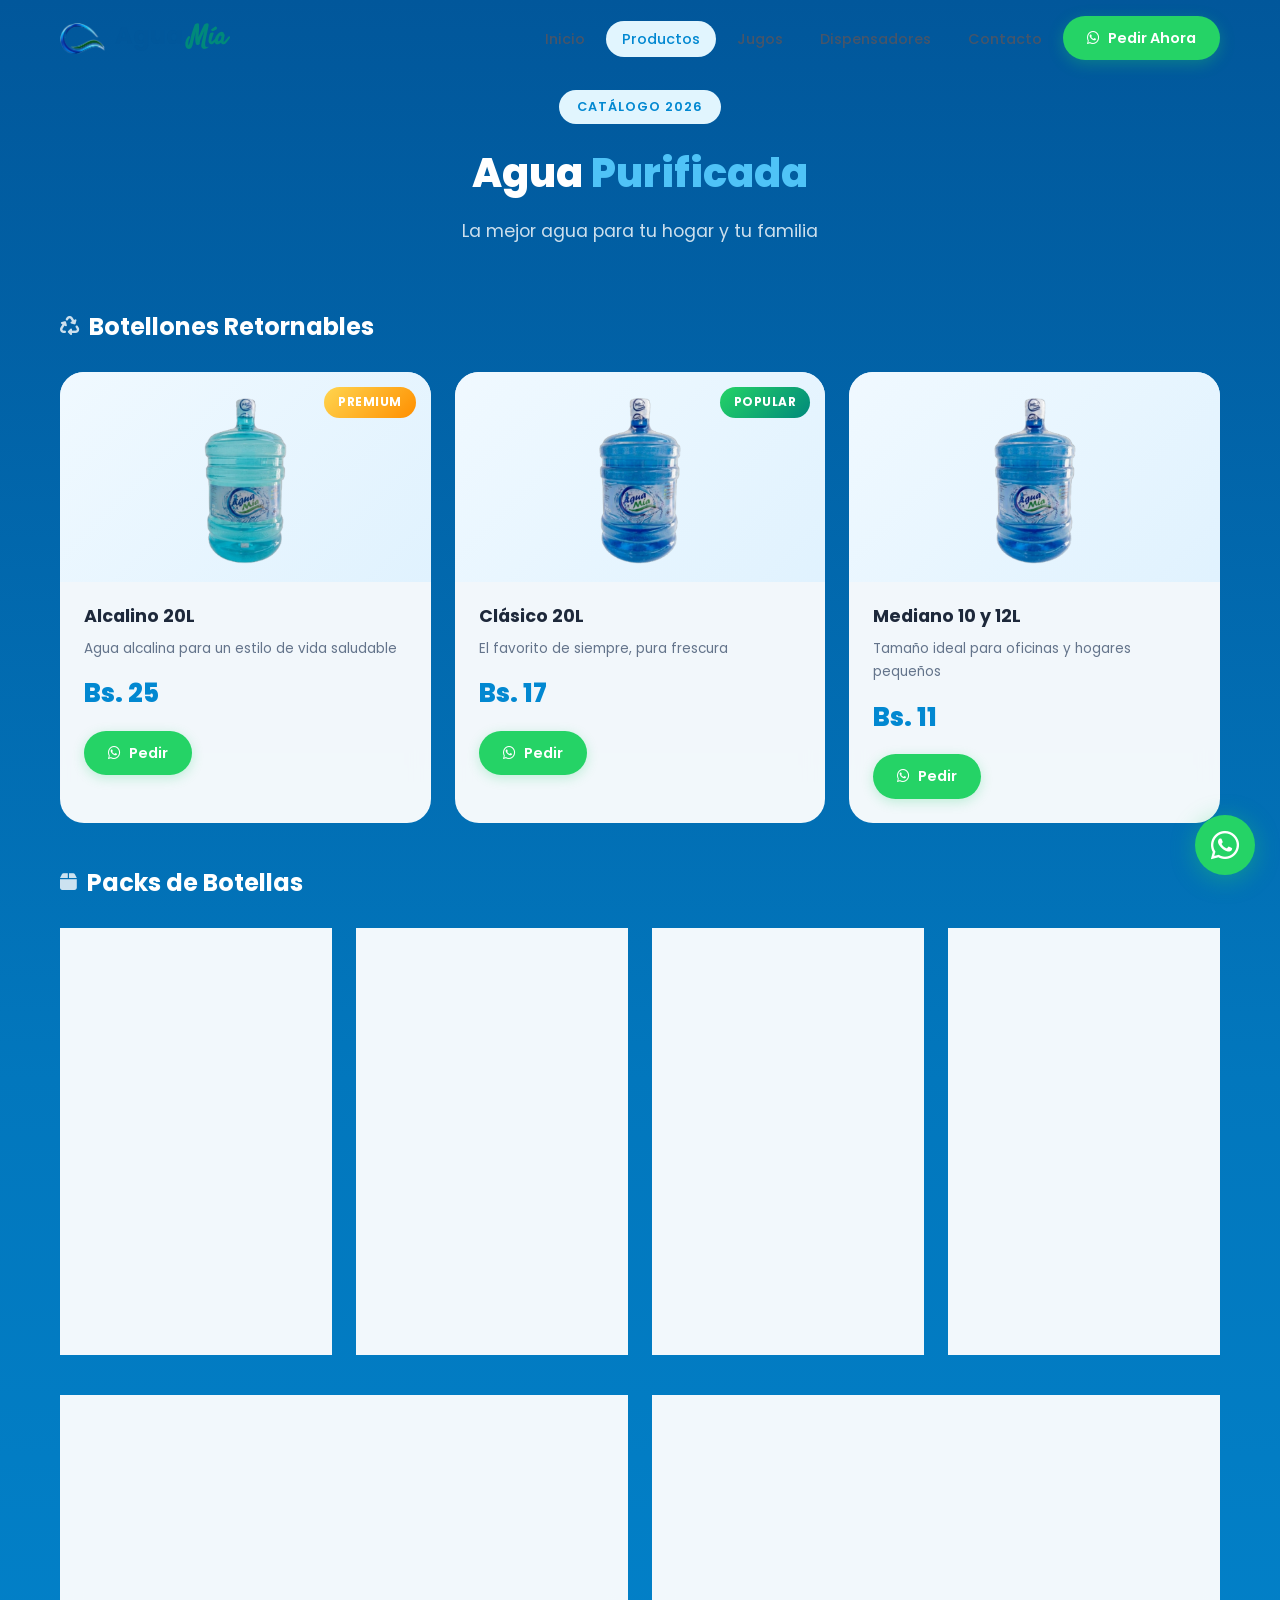
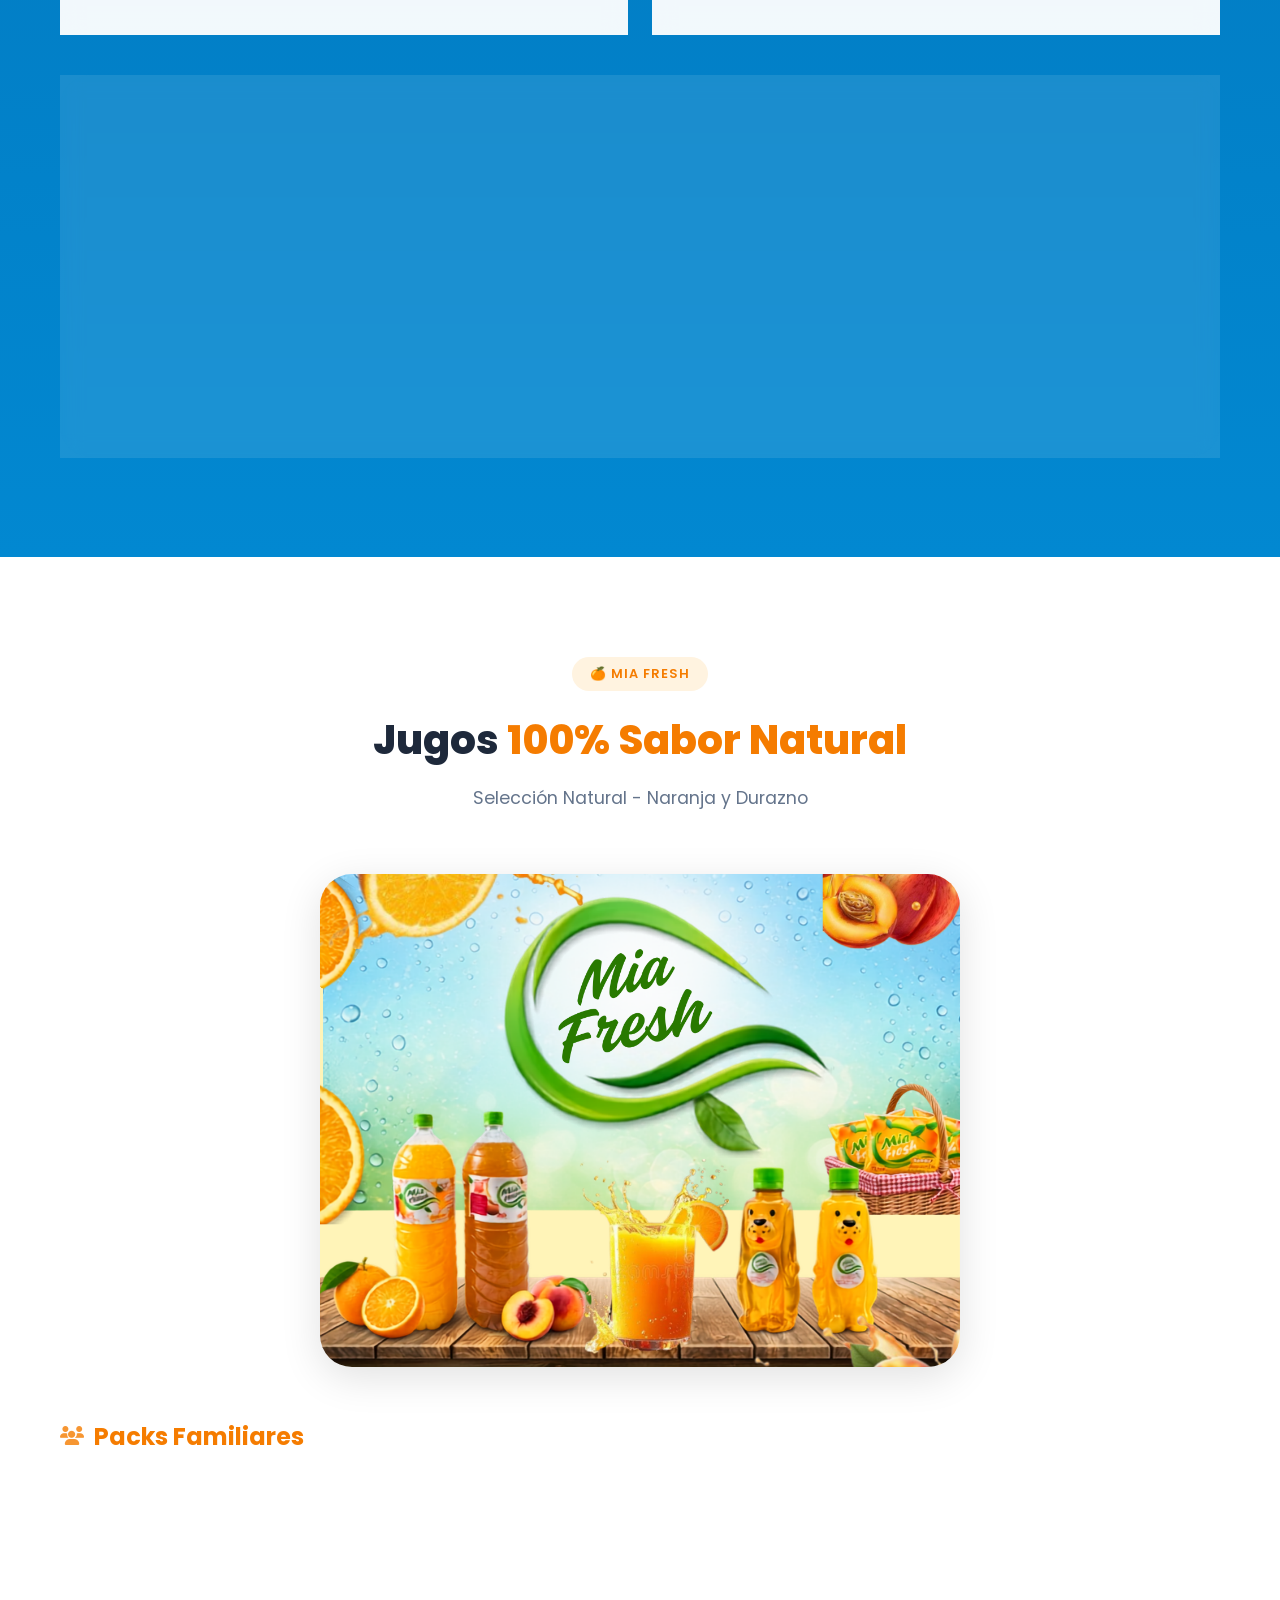
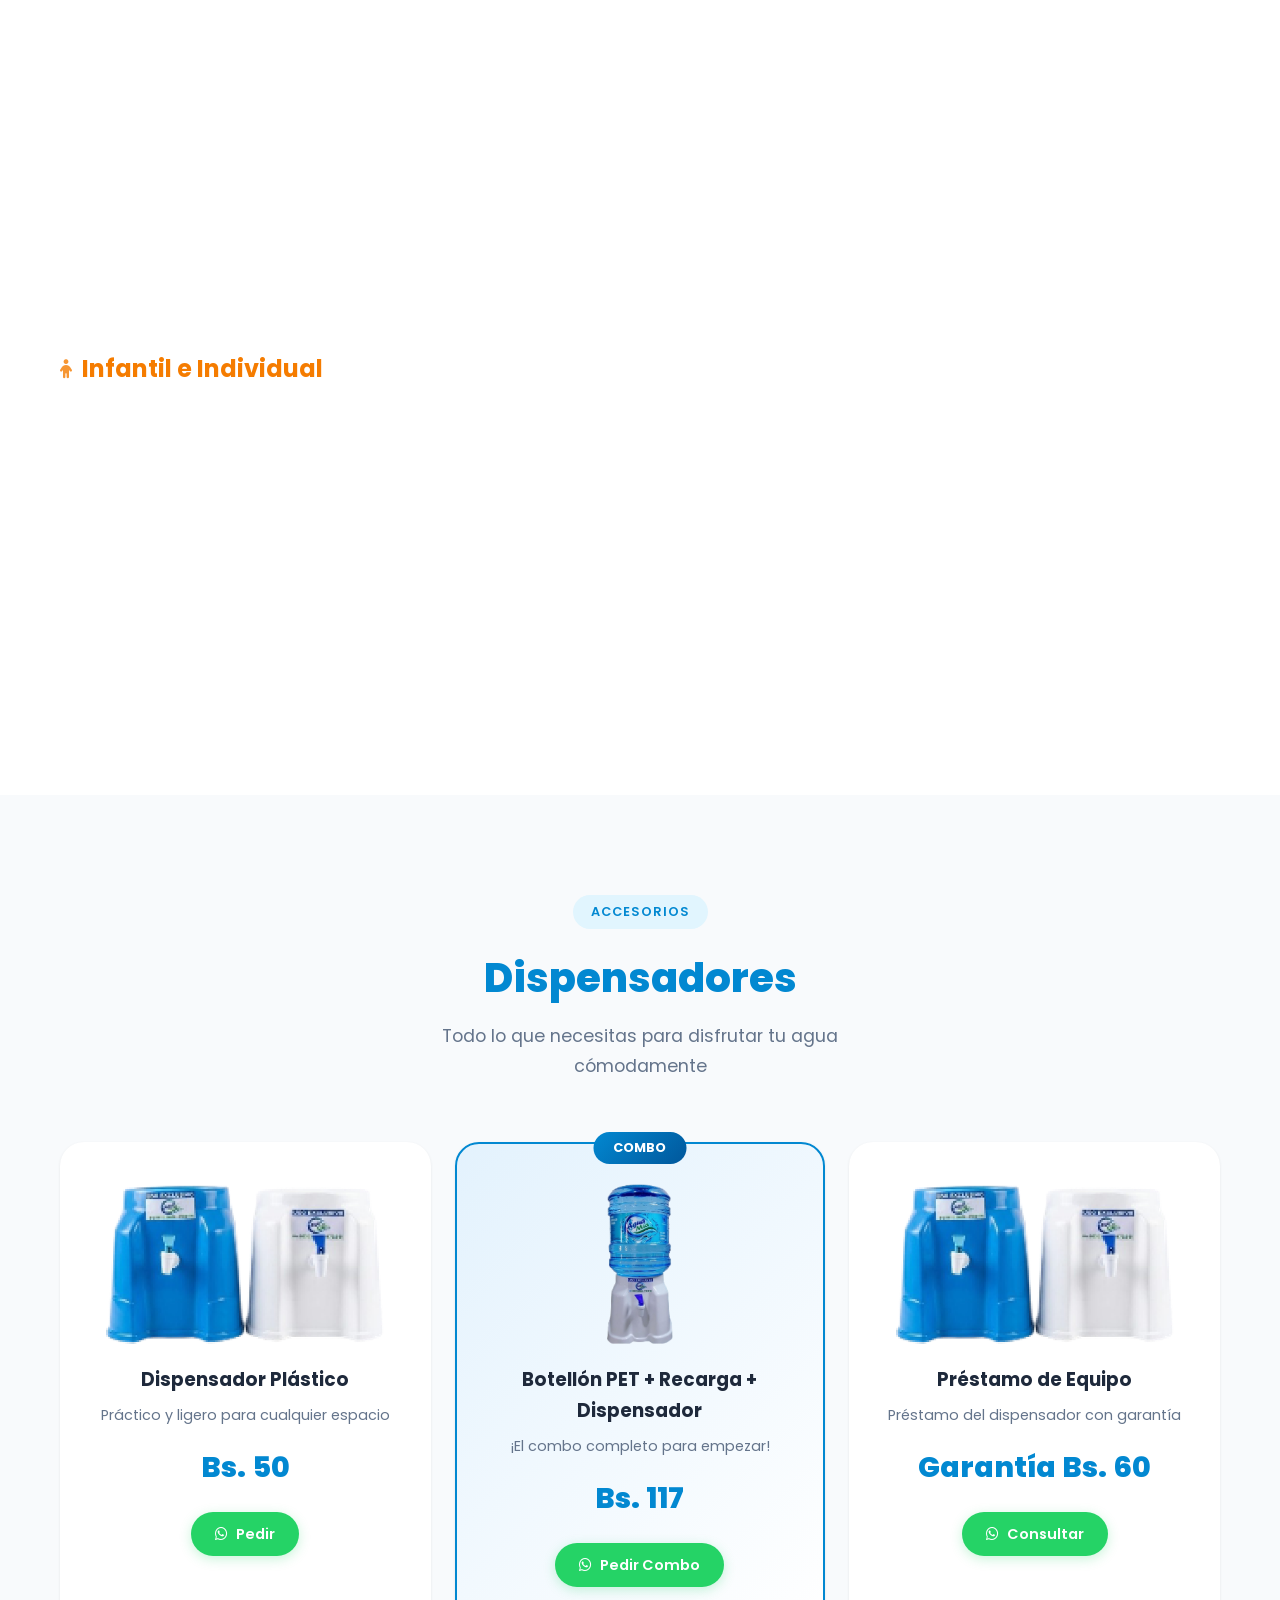
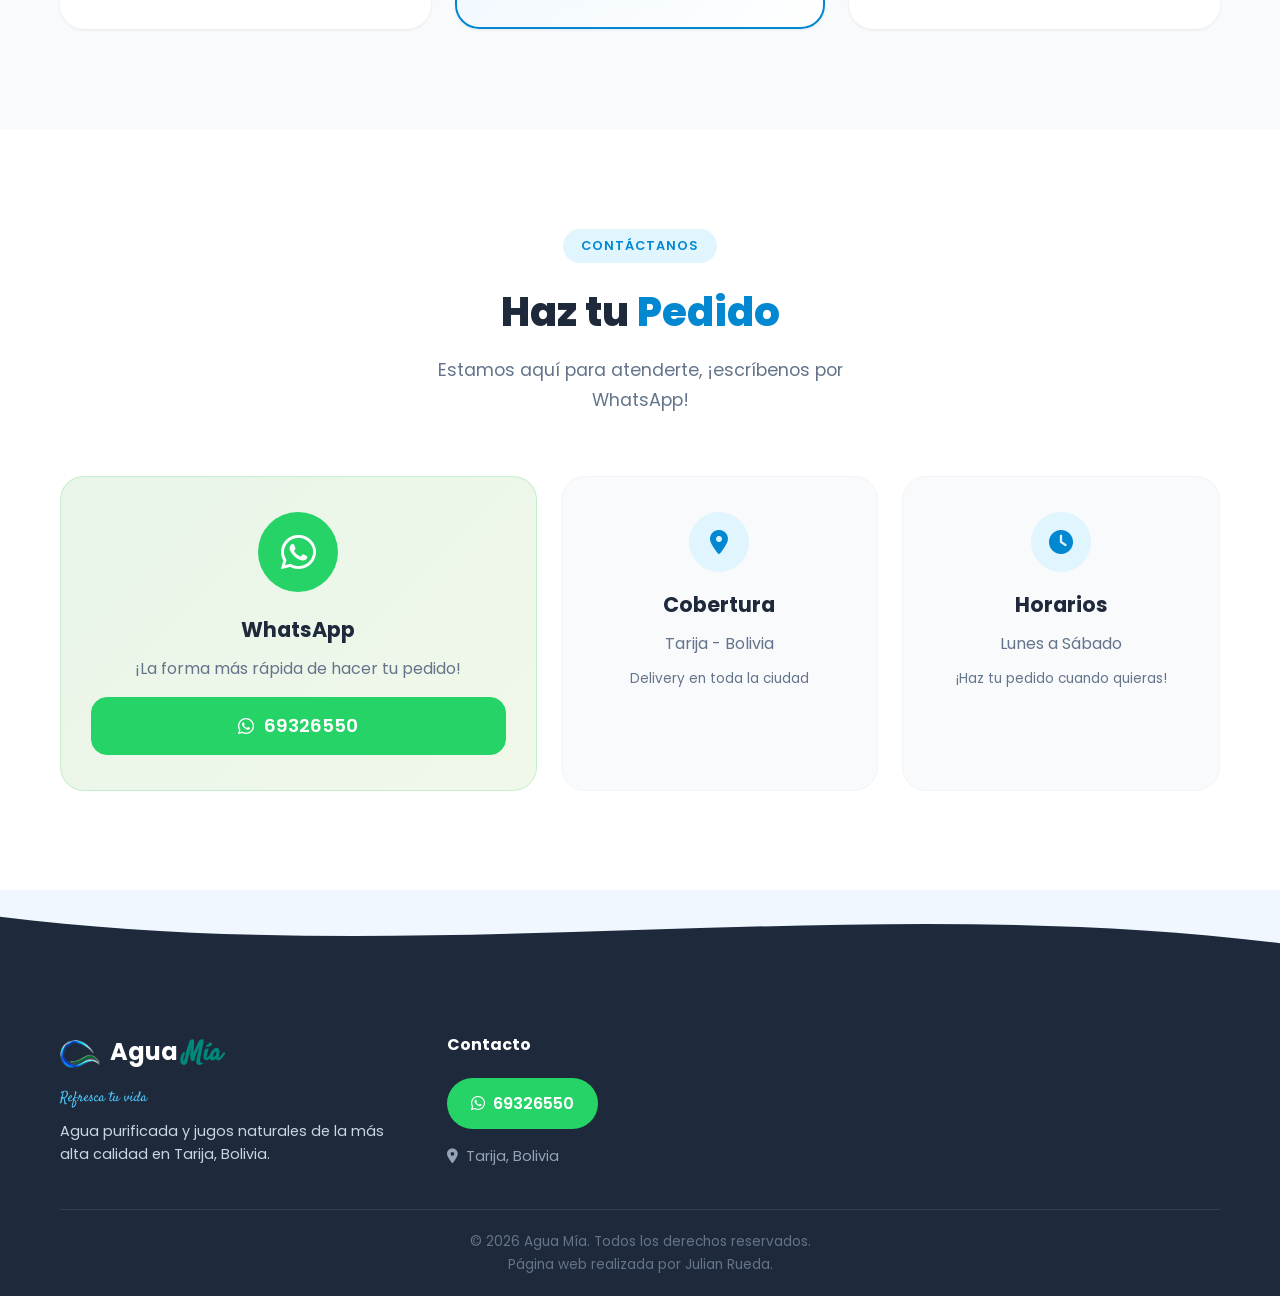
==== catalogo.html @ 7222f34e "Agregar pagina catalogo.html directa a productos" ====
<!DOCTYPE html>
<html lang="es">
<head>
    <meta charset="UTF-8">
    <meta name="viewport" content="width=device-width, initial-scale=1.0">
    <title>Catálogo - Agua Mía | Tarija, Bolivia</title>
    <meta name="description" content="Catálogo de productos Agua Mía - Agua purificada, jugos naturales y dispensadores en Tarija, Bolivia. Pedidos por WhatsApp.">
    <link rel="icon" type="image/png" href="assets/img/logo.png">
    <link rel="preconnect" href="https://fonts.googleapis.com">
    <link rel="preconnect" href="https://fonts.gstatic.com" crossorigin>
    <link href="https://fonts.googleapis.com/css2?family=Poppins:wght@300;400;500;600;700;800;900&family=Satisfy&display=swap" rel="stylesheet">
    <link rel="stylesheet" href="https://cdnjs.cloudflare.com/ajax/libs/font-awesome/6.5.1/css/all.min.css">
    <link rel="stylesheet" href="assets/css/styles.css">
    <style>
        /* Forzar que la sección de productos empiece desde arriba */
        .products-start { padding-top: 90px; }
        .products-start .products-bg .wave-top { display: none; }
    </style>
</head>
<body>

    <!-- Navbar -->
    <nav class="navbar scrolled" id="navbar">
        <div class="container nav-container">
            <a href="index.html" class="nav-logo">
                <img src="assets/img/logo.png" alt="Agua Mía Logo">
                <span class="logo-text">Agua <em>Mía</em></span>
            </a>
            <button class="nav-toggle" id="navToggle" aria-label="Menú">
                <span></span><span></span><span></span>
            </button>
            <ul class="nav-menu" id="navMenu">
                <li><a href="index.html" class="nav-link">Inicio</a></li>
                <li><a href="#productos" class="nav-link active">Productos</a></li>
                <li><a href="#jugos" class="nav-link">Jugos</a></li>
                <li><a href="#dispensadores" class="nav-link">Dispensadores</a></li>
                <li><a href="#contacto" class="nav-link">Contacto</a></li>
                <li>
                    <a href="https://wa.me/59169326550?text=Hola%20Agua%20M%C3%ADa%2C%20quiero%20hacer%20un%20pedido" 
                       class="nav-btn" target="_blank" rel="noopener">
                        <i class="fab fa-whatsapp"></i> Pedir Ahora
                    </a>
                </li>
            </ul>
        </div>
    </nav>

    <!-- Products Section - Agua Purificada -->
    <section class="section products products-start" id="productos">
        <div class="products-bg">
            <div class="wave-top">
                <svg viewBox="0 0 1440 120" preserveAspectRatio="none">
                    <path d="M0,60 C360,0 720,120 1080,60 C1260,30 1380,40 1440,60 L1440,0 L0,0 Z" fill="#ffffff"/>
                </svg>
            </div>
        </div>
        <div class="container">
            <div class="section-header light">
                <span class="section-tag">Catálogo 2026</span>
                <h2>Agua <span class="highlight-light">Purificada</span></h2>
                <p class="section-desc light">La mejor agua para tu hogar y tu familia</p>
            </div>

            <!-- Botellones Retornables -->
            <h3 class="category-title"><i class="fas fa-recycle"></i> Botellones Retornables</h3>
            <div class="products-grid">
                <div class="product-card">
                    <div class="product-badge premium">Premium</div>
                    <div class="product-img">
                        <img src="assets/img/botellon-alcalino.png" alt="Botellón Alcalino 20L">
                    </div>
                    <div class="product-info">
                        <h4>Alcalino 20L</h4>
                        <p class="product-desc">Agua alcalina para un estilo de vida saludable</p>
                        <div class="product-price">Bs. 25</div>
                        <a data-pedido href="https://wa.me/59169326550?text=Hola%2C%20quiero%20pedir%20un%20Botell%C3%B3n%20Alcalino%2020L%20(Bs.%2025)" 
                           class="btn btn-whatsapp" target="_blank" rel="noopener">
                            <i class="fab fa-whatsapp"></i> Pedir
                        </a>
                    </div>
                </div>
                <div class="product-card">
                    <div class="product-badge popular">Popular</div>
                    <div class="product-img">
                        <img src="assets/img/botellon-clasico.png" alt="Botellón Clásico 20L">
                    </div>
                    <div class="product-info">
                        <h4>Clásico 20L</h4>
                        <p class="product-desc">El favorito de siempre, pura frescura</p>
                        <div class="product-price">Bs. 17</div>
                        <a data-pedido href="https://wa.me/59169326550?text=Hola%2C%20quiero%20pedir%20un%20Botell%C3%B3n%20Cl%C3%A1sico%2020L%20(Bs.%2017)" 
                           class="btn btn-whatsapp" target="_blank" rel="noopener">
                            <i class="fab fa-whatsapp"></i> Pedir
                        </a>
                    </div>
                </div>
                <div class="product-card">
                    <div class="product-img">
                        <img src="assets/img/botellon-mediano.png" alt="Botellón Mediano 10-12L">
                    </div>
                    <div class="product-info">
                        <h4>Mediano 10 y 12L</h4>
                        <p class="product-desc">Tamaño ideal para oficinas y hogares pequeños</p>
                        <div class="product-price">Bs. 11</div>
                        <a data-pedido href="https://wa.me/59169326550?text=Hola%2C%20quiero%20pedir%20un%20Botell%C3%B3n%20Mediano%2010-12L%20(Bs.%2011)" 
                           class="btn btn-whatsapp" target="_blank" rel="noopener">
                            <i class="fab fa-whatsapp"></i> Pedir
                        </a>
                    </div>
                </div>
            </div>

            <!-- Packs de Botellas -->
            <h3 class="category-title"><i class="fas fa-box"></i> Packs de Botellas</h3>
            <div class="products-grid four-cols">
                <div class="product-card">
                    <div class="product-img">
                        <img src="assets/img/pack-5litros.png" alt="Pack 5 Litros">
                    </div>
                    <div class="product-info">
                        <h4>Pack 5 Litros</h4>
                        <p class="product-desc">2 unidades</p>
                        <div class="product-price">Bs. 22</div>
                        <a data-pedido href="https://wa.me/59169326550?text=Hola%2C%20quiero%20pedir%20Pack%205%20Litros%20(Bs.%2022)" 
                           class="btn btn-whatsapp" target="_blank" rel="noopener">
                            <i class="fab fa-whatsapp"></i> Pedir
                        </a>
                    </div>
                </div>
                <div class="product-card">
                    <div class="product-img">
                        <img src="assets/img/pack-3litros.png" alt="Pack 3 Litros">
                    </div>
                    <div class="product-info">
                        <h4>Pack 3 Litros</h4>
                        <p class="product-desc">6 unidades</p>
                        <div class="product-price">Bs. 40</div>
                        <a data-pedido href="https://wa.me/59169326550?text=Hola%2C%20quiero%20pedir%20Pack%203%20Litros%20(Bs.%2040)" 
                           class="btn btn-whatsapp" target="_blank" rel="noopener">
                            <i class="fab fa-whatsapp"></i> Pedir
                        </a>
                    </div>
                </div>
                <div class="product-card">
                    <div class="product-badge popular">Popular</div>
                    <div class="product-img">
                        <img src="assets/img/pack-2litros.png" alt="Pack 2 Litros">
                    </div>
                    <div class="product-info">
                        <h4>Pack 2 Litros</h4>
                        <p class="product-desc">6 unidades</p>
                        <div class="product-price">Bs. 35</div>
                        <a data-pedido href="https://wa.me/59169326550?text=Hola%2C%20quiero%20pedir%20Pack%202%20Litros%20(Bs.%2035)" 
                           class="btn btn-whatsapp" target="_blank" rel="noopener">
                            <i class="fab fa-whatsapp"></i> Pedir
                        </a>
                    </div>
                </div>
                <div class="product-card">
                    <div class="product-img">
                        <img src="assets/img/pack-1litro.png" alt="Pack 1 Litro">
                    </div>
                    <div class="product-info">
                        <h4>Pack 1 Litro</h4>
                        <p class="product-desc">6 unidades</p>
                        <div class="product-price">Bs. 20</div>
                        <a data-pedido href="https://wa.me/59169326550?text=Hola%2C%20quiero%20pedir%20Pack%201%20Litro%20(Bs.%2020)" 
                           class="btn btn-whatsapp" target="_blank" rel="noopener">
                            <i class="fab fa-whatsapp"></i> Pedir
                        </a>
                    </div>
                </div>
            </div>

            <!-- Pack Personal y Sachets -->
            <div class="products-grid two-cols">
                <div class="product-card horizontal">
                    <div class="product-img">
                        <img src="assets/img/pack-personal.png" alt="Pack Personal 600ml">
                    </div>
                    <div class="product-info">
                        <h4>Pack Personal</h4>
                        <p class="product-desc">600 ml - 12 unidades. Perfecto para llevar contigo.</p>
                        <div class="product-price">Bs. 35</div>
                        <a data-pedido href="https://wa.me/59169326550?text=Hola%2C%20quiero%20pedir%20Pack%20Personal%20600ml%20(Bs.%2035)" 
                           class="btn btn-whatsapp" target="_blank" rel="noopener">
                            <i class="fab fa-whatsapp"></i> Pedir
                        </a>
                    </div>
                </div>
                <div class="product-card horizontal">
                    <div class="product-img">
                        <img src="assets/img/sachets-agua.png" alt="Sachets de Agua">
                    </div>
                    <div class="product-info">
                        <h4>Sachets de Agua</h4>
                        <p class="product-desc">26 unidades. Ideal para eventos y reuniones.</p>
                        <div class="product-price">Bs. 13</div>
                        <a data-pedido href="https://wa.me/59169326550?text=Hola%2C%20quiero%20pedir%20Sachets%20de%20Agua%20(Bs.%2013)" 
                           class="btn btn-whatsapp" target="_blank" rel="noopener">
                            <i class="fab fa-whatsapp"></i> Pedir
                        </a>
                    </div>
                </div>
            </div>

            <!-- Colores -->
            <div class="colors-banner">
                <div class="colors-text">
                    <h3>¡Elige el color que quieras!</h3>
                    <p>Nuestros botellones vienen en diferentes colores para que combines con tu estilo</p>
                    <div class="color-options">
                        <span class="color-dot" style="background: #2196F3;" title="Azul"></span>
                        <span class="color-dot" style="background: #4CAF50;" title="Verde"></span>
                        <span class="color-dot" style="background: #E91E63;" title="Rosado"></span>
                        <span class="color-dot" style="background: #9C27B0;" title="Morado"></span>
                    </div>
                </div>
                <div class="colors-img">
                    <img src="assets/img/botellones-colores.png" alt="Botellones de colores">
                </div>
            </div>
        </div>
    </section>

    <!-- Jugos Section -->
    <section class="section jugos" id="jugos">
        <div class="container">
            <div class="section-header">
                <span class="section-tag orange">🍊 Mia Fresh</span>
                <h2>Jugos <span class="highlight-orange">100% Sabor Natural</span></h2>
                <p class="section-desc">Selección Natural - Naranja y Durazno</p>
            </div>

            <div class="jugos-showcase">
                <div class="jugos-hero-img">
                    <img src="assets/img/mia-fresh-banner.png" alt="Mia Fresh Jugos Naturales">
                </div>
            </div>

            <h3 class="category-title orange"><i class="fas fa-users"></i> Packs Familiares</h3>
            <div class="products-grid three-cols">
                <div class="product-card jugo-card">
                    <div class="product-img">
                        <img src="assets/img/jugo-botellas.png" alt="Pack 3 Litros Jugo">
                    </div>
                    <div class="product-info">
                        <h4>Pack 3 Litros</h4>
                        <p class="product-desc">Naranja / Durazno - 6 Unidades</p>
                        <div class="product-price orange">Bs. 62</div>
                        <a data-pedido href="https://wa.me/59169326550?text=Hola%2C%20quiero%20pedir%20Pack%20Jugo%203%20Litros%20(Bs.%2062)" 
                           class="btn btn-whatsapp-orange" target="_blank" rel="noopener">
                            <i class="fab fa-whatsapp"></i> Pedir
                        </a>
                    </div>
                </div>
                <div class="product-card jugo-card">
                    <div class="product-img">
                        <img src="assets/img/jugo-botellas2.png" alt="Pack 2 Litros Jugo">
                    </div>
                    <div class="product-info">
                        <h4>Pack 2 Litros</h4>
                        <p class="product-desc">Naranja / Durazno - 6 Unidades</p>
                        <div class="product-price orange">Bs. 52</div>
                        <a data-pedido href="https://wa.me/59169326550?text=Hola%2C%20quiero%20pedir%20Pack%20Jugo%202%20Litros%20(Bs.%2052)" 
                           class="btn btn-whatsapp-orange" target="_blank" rel="noopener">
                            <i class="fab fa-whatsapp"></i> Pedir
                        </a>
                    </div>
                </div>
                <div class="product-card jugo-card">
                    <div class="product-img">
                        <img src="assets/img/jugo-1litro.png" alt="Botellas de jugo Mía Fresh de 1 litro">
                    </div>
                    <div class="product-info">
                        <h4>Pack 1 Litro</h4>
                        <p class="product-desc">Naranja / Durazno - 6 Unidades</p>
                        <div class="product-price orange">Bs. 33</div>
                        <a data-pedido href="https://wa.me/59169326550?text=Hola%2C%20quiero%20pedir%20Pack%20Jugo%201%20Litro%20(Bs.%2033)" 
                           class="btn btn-whatsapp-orange" target="_blank" rel="noopener">
                            <i class="fab fa-whatsapp"></i> Pedir
                        </a>
                    </div>
                </div>
            </div>

            <h3 class="category-title orange"><i class="fas fa-child"></i> Infantil e Individual</h3>
            <div class="products-grid two-cols">
                <div class="product-card jugo-card horizontal">
                    <div class="product-img">
                        <img src="assets/img/jugo-osito.png" alt="Pack Ositos">
                    </div>
                    <div class="product-info">
                        <h4>Pack Ositos - KIDS 2026</h4>
                        <p class="product-desc">290 ml - 6 Unidades. Naranja / Durazno. ¡Los favoritos de los niños!</p>
                        <div class="product-price orange">Bs. 16</div>
                        <a data-pedido href="https://wa.me/59169326550?text=Hola%2C%20quiero%20pedir%20Pack%20Ositos%20Kids%20(Bs.%2016)" 
                           class="btn btn-whatsapp-orange" target="_blank" rel="noopener">
                            <i class="fab fa-whatsapp"></i> Pedir
                        </a>
                    </div>
                </div>
                <div class="product-card jugo-card horizontal">
                    <div class="product-img">
                        <img src="assets/img/sachets-jugo.png" alt="Sachets de jugo Mía Fresh">
                    </div>
                    <div class="product-info">
                        <h4>Sachets de Jugo</h4>
                        <p class="product-desc">Pack 12 Unidades. Naranja / Durazno. Práctico y económico.</p>
                        <div class="product-price orange">Bs. 10</div>
                        <a data-pedido href="https://wa.me/59169326550?text=Hola%2C%20quiero%20pedir%20Sachets%20de%20Jugo%20(Bs.%2010)" 
                           class="btn btn-whatsapp-orange" target="_blank" rel="noopener">
                            <i class="fab fa-whatsapp"></i> Pedir
                        </a>
                    </div>
                </div>
            </div>
        </div>
    </section>

    <!-- Dispensadores Section -->
    <section class="section dispensadores" id="dispensadores">
        <div class="container">
            <div class="section-header">
                <span class="section-tag">Accesorios</span>
                <h2><span class="highlight">Dispensadores</span></h2>
                <p class="section-desc">Todo lo que necesitas para disfrutar tu agua cómodamente</p>
            </div>
            <div class="dispensadores-grid">
                <div class="dispensador-card">
                    <img class="dispensador-foto" src="assets/img/dispensador-plastico.png" alt="Dispensadores plásticos azul y blanco">
                    <h4>Dispensador Plástico</h4>
                    <p>Práctico y ligero para cualquier espacio</p>
                    <div class="dispensador-price">Bs. 50</div>
                    <a data-pedido href="https://wa.me/59169326550?text=Hola%2C%20quiero%20pedir%20un%20Dispensador%20Pl%C3%A1stico%20(Bs.%2050)" 
                       class="btn btn-whatsapp" target="_blank" rel="noopener">
                        <i class="fab fa-whatsapp"></i> Pedir
                    </a>
                </div>
                <div class="dispensador-card featured">
                    <div class="dispensador-badge">Combo</div>
                    <img class="dispensador-foto" src="assets/img/dispensador-combo.png" alt="Botellón PET montado sobre el dispensador blanco">
                    <h4>Botellón PET + Recarga + Dispensador</h4>
                    <p>¡El combo completo para empezar!</p>
                    <div class="dispensador-price">Bs. 117</div>
                    <a data-pedido href="https://wa.me/59169326550?text=Hola%2C%20quiero%20el%20combo%20Botell%C3%B3n%20%2B%20Recarga%20%2B%20Dispensador%20(Bs.%20117)" 
                       class="btn btn-whatsapp" target="_blank" rel="noopener">
                        <i class="fab fa-whatsapp"></i> Pedir Combo
                    </a>
                </div>
                <div class="dispensador-card">
                    <img class="dispensador-foto" src="assets/img/dispensador-plastico.png" alt="Modelo de dispensador plástico disponible en préstamo">
                    <h4>Préstamo de Equipo</h4>
                    <p>Préstamo del dispensador con garantía</p>
                    <div class="dispensador-price">Garantía Bs. 60</div>
                    <a href="https://wa.me/59169326550?text=Hola%2C%20quiero%20consultar%20sobre%20el%20pr%C3%A9stamo%20de%20equipo" 
                       class="btn btn-whatsapp" target="_blank" rel="noopener">
                        <i class="fab fa-whatsapp"></i> Consultar
                    </a>
                </div>
            </div>
        </div>
    </section>

    <!-- Contact Section -->
    <section class="section contact" id="contacto">
        <div class="container">
            <div class="section-header">
                <span class="section-tag">Contáctanos</span>
                <h2>Haz tu <span class="highlight">Pedido</span></h2>
                <p class="section-desc">Estamos aquí para atenderte, ¡escríbenos por WhatsApp!</p>
            </div>
            <div class="contact-grid">
                <div class="contact-card whatsapp-main">
                    <div class="contact-icon-big">
                        <i class="fab fa-whatsapp"></i>
                    </div>
                    <h3>WhatsApp</h3>
                    <p>¡La forma más rápida de hacer tu pedido!</p>
                    <div class="phone-numbers">
                        <a href="https://wa.me/59169326550?text=Hola%20Agua%20M%C3%ADa%2C%20quiero%20hacer%20un%20pedido" 
                           class="phone-link main" target="_blank" rel="noopener">
                            <i class="fab fa-whatsapp"></i> 69326550
                        </a>
                    </div>
                </div>
                <div class="contact-card">
                    <div class="contact-icon">
                        <i class="fas fa-map-marker-alt"></i>
                    </div>
                    <h3>Cobertura</h3>
                    <p>Tarija - Bolivia</p>
                    <p class="contact-detail">Delivery en toda la ciudad</p>
                </div>
                <div class="contact-card">
                    <div class="contact-icon">
                        <i class="fas fa-clock"></i>
                    </div>
                    <h3>Horarios</h3>
                    <p>Lunes a Sábado</p>
                    <p class="contact-detail">¡Haz tu pedido cuando quieras!</p>
                </div>
            </div>
        </div>
    </section>

    <!-- Footer -->
    <footer class="footer">
        <div class="footer-wave">
            <svg viewBox="0 0 1440 120" preserveAspectRatio="none">
                <path d="M0,40 C480,120 960,0 1440,80 L1440,0 L0,0 Z" fill="#f0f7ff"/>
            </svg>
        </div>
        <div class="container">
            <div class="footer-content">
                <div class="footer-brand">
                    <div class="footer-logo">
                        <img src="assets/img/logo.png" alt="Agua Mía">
                        <span class="logo-text">Agua <em>Mía</em></span>
                    </div>
                    <p class="font-script footer-slogan">Refresca tu vida</p>
                    <p>Agua purificada y jugos naturales de la más alta calidad en Tarija, Bolivia.</p>
                </div>
                <div class="footer-contact">
                    <h4>Contacto</h4>
                    <a href="https://wa.me/59169326550?text=Hola%20Agua%20M%C3%ADa" 
                       class="btn btn-whatsapp-footer" target="_blank" rel="noopener">
                        <i class="fab fa-whatsapp"></i> 69326550
                    </a>
                    <p><i class="fas fa-map-marker-alt"></i> Tarija, Bolivia</p>
                </div>
            </div>
            <div class="footer-bottom">
                <p>&copy; 2026 Agua Mía. Todos los derechos reservados.</p>
                <p>Página web realizada por Julian Rueda.</p>
            </div>
        </div>
    </footer>

    <!-- Floating WhatsApp Button -->
    <a href="https://wa.me/59169326550?text=Hola%20Agua%20M%C3%ADa%2C%20quiero%20hacer%20un%20pedido" 
       class="whatsapp-float" target="_blank" rel="noopener" title="Escríbenos por WhatsApp">
        <i class="fab fa-whatsapp"></i>
        <span class="whatsapp-tooltip">¡Haz tu pedido!</span>
    </a>

    <!-- Back to Top -->
    <button class="back-to-top" id="backToTop" aria-label="Volver arriba">
        <i class="fas fa-chevron-up"></i>
    </button>

    <dialog id="pedido" class="pedido" aria-labelledby="pedido-titulo">
        <form method="dialog">
            <button class="pedido-cerrar" aria-label="Cerrar pedido">×</button>
        </form>
        <h2 id="pedido-titulo">Tu pedido</h2>
        <img class="pedido-foto" alt="">
        <p class="pedido-mensaje"></p>
        <p class="pedido-ayuda" aria-live="polite"></p>
        <div class="pedido-acciones">
            <button type="button" class="btn btn-primary" id="pedido-compartir" hidden>Compartir pedido con foto</button>
            <a class="pedido-descarga" download>Descargar foto</a>
            <a class="btn btn-whatsapp" id="pedido-chat" target="_blank" rel="noopener">Abrir chat con Agua Mía</a>
        </div>
    </dialog>
    <script src="assets/js/main.js"></script>
    <script src="assets/js/pedidos.js"></script>
</body>
</html>
---- assets/css/styles.css ----
/* ===================================
   AGUA MÍA - Modern Website Styles
   Tarija, Bolivia - 2026
   =================================== */

/* --- CSS Variables --- */
:root {
    --primary: #0288d1;
    --primary-dark: #01579b;
    --primary-light: #4fc3f7;
    --primary-bg: #e1f5fe;
    --accent: #00897b;
    --accent-light: #4db6ac;
    --white: #ffffff;
    --black: #1a1a2e;
    --gray-50: #f8fafc;
    --gray-100: #f1f5f9;
    --gray-200: #e2e8f0;
    --gray-300: #cbd5e1;
    --gray-400: #94a3b8;
    --gray-500: #64748b;
    --gray-600: #475569;
    --gray-700: #334155;
    --gray-800: #1e293b;
    --orange: #f57c00;
    --orange-light: #ffb74d;
    --orange-bg: #fff3e0;
    --green-whatsapp: #25d366;
    --green-whatsapp-hover: #128c7e;
    --shadow-sm: 0 1px 3px rgba(0,0,0,0.08);
    --shadow-md: 0 4px 20px rgba(0,0,0,0.1);
    --shadow-lg: 0 10px 40px rgba(0,0,0,0.12);
    --shadow-xl: 0 20px 60px rgba(0,0,0,0.15);
    --radius-sm: 8px;
    --radius-md: 16px;
    --radius-lg: 24px;
    --radius-xl: 32px;
    --radius-full: 9999px;
    --transition: all 0.3s cubic-bezier(0.4, 0, 0.2, 1);
    --font-main: 'Poppins', -apple-system, BlinkMacSystemFont, sans-serif;
    --font-script: 'Satisfy', cursive;
}

/* --- Reset & Base --- */
*, *::before, *::after {
    margin: 0;
    padding: 0;
    box-sizing: border-box;
}

html {
    scroll-behavior: smooth;
    scroll-padding-top: 80px;
}

body {
    font-family: var(--font-main);
    color: var(--gray-700);
    background: var(--white);
    line-height: 1.7;
    overflow-x: hidden;
}

.container {
    max-width: 1200px;
    margin: 0 auto;
    padding: 0 20px;
}

img {
    max-width: 100%;
    height: auto;
    display: block;
}

a {
    text-decoration: none;
    color: inherit;
    transition: var(--transition);
}

.font-script {
    font-family: var(--font-script);
}

.highlight {
    color: var(--primary);
}

.highlight-light {
    color: var(--primary-light);
}

.highlight-orange {
    color: var(--orange);
}

/* --- Preloader --- */
#preloader {
    position: fixed;
    top: 0;
    left: 0;
    width: 100%;
    height: 100%;
    background: linear-gradient(135deg, var(--primary-bg) 0%, var(--white) 100%);
    display: flex;
    align-items: center;
    justify-content: center;
    z-index: 10000;
    transition: opacity 0.6s ease, visibility 0.6s ease;
}

#preloader.hidden {
    opacity: 0;
    visibility: hidden;
}

.loader {
    text-align: center;
}

.loader-logo {
    width: 80px;
    height: auto;
    animation: pulse 1.5s infinite;
    margin: 0 auto 20px;
}

.loader-wave {
    display: flex;
    gap: 4px;
    justify-content: center;
}

.loader-wave span {
    width: 6px;
    height: 30px;
    background: var(--primary);
    border-radius: 3px;
    animation: wave 1.2s infinite ease-in-out;
}

.loader-wave span:nth-child(2) { animation-delay: 0.1s; }
.loader-wave span:nth-child(3) { animation-delay: 0.2s; }
.loader-wave span:nth-child(4) { animation-delay: 0.3s; }
.loader-wave span:nth-child(5) { animation-delay: 0.4s; }

@keyframes wave {
    0%, 100% { transform: scaleY(0.5); opacity: 0.5; }
    50% { transform: scaleY(1); opacity: 1; }
}

@keyframes pulse {
    0%, 100% { transform: scale(1); }
    50% { transform: scale(1.1); }
}

/* --- Navbar --- */
.navbar {
    position: fixed;
    top: 0;
    left: 0;
    width: 100%;
    z-index: 1000;
    padding: 15px 0;
    transition: var(--transition);
    background: transparent;
}

.navbar.scrolled {
    background: rgba(255, 255, 255, 0.95);
    backdrop-filter: blur(20px);
    -webkit-backdrop-filter: blur(20px);
    padding: 8px 0;
    box-shadow: var(--shadow-md);
}

.nav-container {
    display: flex;
    align-items: center;
    justify-content: space-between;
}

.nav-logo {
    display: flex;
    align-items: center;
    gap: 10px;
    z-index: 1001;
}

.nav-logo img {
    width: 45px;
    height: auto;
}

.logo-text {
    font-size: 1.5rem;
    font-weight: 700;
    color: var(--primary-dark);
}

.logo-text em {
    font-family: var(--font-script);
    color: var(--accent);
    font-style: normal;
    font-size: 1.7rem;
}

.nav-menu {
    display: flex;
    align-items: center;
    gap: 5px;
    list-style: none;
}

.nav-link {
    padding: 8px 16px;
    border-radius: var(--radius-full);
    font-size: 0.9rem;
    font-weight: 500;
    color: var(--gray-600);
    transition: var(--transition);
}

.nav-link:hover,
.nav-link.active {
    color: var(--primary);
    background: var(--primary-bg);
}

.nav-btn {
    display: inline-flex;
    align-items: center;
    gap: 8px;
    padding: 10px 24px;
    background: var(--green-whatsapp);
    color: var(--white) !important;
    border-radius: var(--radius-full);
    font-weight: 600;
    font-size: 0.9rem;
    box-shadow: 0 4px 15px rgba(37, 211, 102, 0.3);
    transition: var(--transition);
}

.nav-btn:hover {
    background: var(--green-whatsapp-hover);
    transform: translateY(-2px);
    box-shadow: 0 6px 20px rgba(37, 211, 102, 0.4);
}

/* Mobile Nav Toggle */
.nav-toggle {
    display: none;
    flex-direction: column;
    gap: 5px;
    background: none;
    border: none;
    cursor: pointer;
    padding: 5px;
    z-index: 1001;
}

.nav-toggle span {
    width: 25px;
    height: 3px;
    background: var(--gray-700);
    border-radius: 3px;
    transition: var(--transition);
}

.nav-toggle.active span:nth-child(1) {
    transform: rotate(45deg) translate(6px, 5px);
}

.nav-toggle.active span:nth-child(2) {
    opacity: 0;
}

.nav-toggle.active span:nth-child(3) {
    transform: rotate(-45deg) translate(6px, -5px);
}

/* --- Buttons --- */
.btn {
    display: inline-flex;
    align-items: center;
    gap: 8px;
    padding: 12px 28px;
    border-radius: var(--radius-full);
    font-weight: 600;
    font-size: 0.95rem;
    cursor: pointer;
    border: none;
    transition: var(--transition);
    text-align: center;
    justify-content: center;
}

.btn-lg {
    padding: 16px 36px;
    font-size: 1.05rem;
}

.btn-primary {
    background: linear-gradient(135deg, var(--primary) 0%, var(--primary-dark) 100%);
    color: var(--white);
    box-shadow: 0 4px 20px rgba(2, 136, 209, 0.3);
}

.btn-primary:hover {
    transform: translateY(-3px);
    box-shadow: 0 8px 30px rgba(2, 136, 209, 0.4);
}

.btn-outline {
    background: transparent;
    color: var(--primary);
    border: 2px solid var(--primary);
}

.btn-outline:hover {
    background: var(--primary);
    color: var(--white);
    transform: translateY(-3px);
}

.btn-whatsapp {
    background: var(--green-whatsapp);
    color: var(--white);
    padding: 10px 24px;
    font-size: 0.9rem;
    box-shadow: 0 3px 12px rgba(37, 211, 102, 0.25);
}

.btn-whatsapp:hover {
    background: var(--green-whatsapp-hover);
    transform: translateY(-2px);
    box-shadow: 0 6px 20px rgba(37, 211, 102, 0.35);
    color: var(--white);
}

.btn-whatsapp-orange {
    background: var(--orange);
    color: var(--white);
    padding: 10px 24px;
    font-size: 0.9rem;
    box-shadow: 0 3px 12px rgba(245, 124, 0, 0.25);
}

.btn-whatsapp-orange:hover {
    background: #e65100;
    transform: translateY(-2px);
    box-shadow: 0 6px 20px rgba(245, 124, 0, 0.35);
    color: var(--white);
}

/* --- Hero Section --- */
.hero {
    position: relative;
    min-height: 100vh;
    display: flex;
    align-items: center;
    overflow: hidden;
    padding: 100px 0 60px;
}

.hero-bg {
    position: absolute;
    inset: 0;
    background: linear-gradient(135deg, #e3f2fd 0%, #bbdefb 30%, #e1f5fe 60%, #f0f7ff 100%);
    z-index: 0;
}

.wave-bottom {
    position: absolute;
    bottom: -1px;
    left: 0;
    width: 100%;
    z-index: 1;
}

.wave-bottom svg {
    display: block;
    width: 100%;
    height: 80px;
}

/* Bubbles */
.bubble {
    position: absolute;
    border-radius: 50%;
    background: radial-gradient(circle at 30% 30%, rgba(255,255,255,0.8), rgba(79,195,247,0.2));
    border: 1px solid rgba(255,255,255,0.4);
    animation: float-bubble linear infinite;
    z-index: 0;
}

.bubble-1 { width: 60px; height: 60px; left: 10%; top: 60%; animation-duration: 8s; }
.bubble-2 { width: 40px; height: 40px; left: 25%; top: 70%; animation-duration: 10s; animation-delay: 1s; }
.bubble-3 { width: 80px; height: 80px; right: 15%; top: 50%; animation-duration: 12s; animation-delay: 2s; }
.bubble-4 { width: 30px; height: 30px; right: 30%; top: 75%; animation-duration: 7s; animation-delay: 0.5s; }
.bubble-5 { width: 50px; height: 50px; left: 50%; top: 65%; animation-duration: 9s; animation-delay: 3s; }
.bubble-6 { width: 25px; height: 25px; left: 70%; top: 80%; animation-duration: 11s; animation-delay: 1.5s; }

@keyframes float-bubble {
    0% { transform: translateY(0) scale(1); opacity: 0.6; }
    50% { transform: translateY(-200px) scale(1.1); opacity: 0.8; }
    100% { transform: translateY(-400px) scale(0.8); opacity: 0; }
}

.hero-content {
    display: grid;
    grid-template-columns: 1fr 1fr;
    gap: 60px;
    align-items: center;
    position: relative;
    z-index: 2;
}

.hero-badge {
    display: inline-block;
    background: rgba(255,255,255,0.9);
    padding: 8px 20px;
    border-radius: var(--radius-full);
    font-size: 0.85rem;
    font-weight: 600;
    color: var(--accent);
    margin-bottom: 20px;
    box-shadow: var(--shadow-sm);
    backdrop-filter: blur(10px);
}

.hero-text h1 {
    font-size: 3.2rem;
    font-weight: 800;
    line-height: 1.15;
    color: var(--gray-800);
    margin-bottom: 10px;
}

.hero-subtitle {
    font-size: 2.5rem;
    color: var(--accent);
    margin-bottom: 15px;
}

.hero-desc {
    font-size: 1.1rem;
    color: var(--gray-500);
    margin-bottom: 30px;
    max-width: 480px;
}

.hero-actions {
    display: flex;
    gap: 15px;
    flex-wrap: wrap;
    margin-bottom: 40px;
}

.hero-stats {
    display: flex;
    gap: 40px;
}

.stat {
    text-align: center;
}

.stat-number {
    font-size: 2rem;
    font-weight: 800;
    color: var(--primary-dark);
    display: inline;
}

.stat-plus {
    font-size: 1.5rem;
    font-weight: 700;
    color: var(--primary);
}

.stat-label {
    display: block;
    font-size: 0.8rem;
    color: var(--gray-400);
    font-weight: 500;
}

.hero-image {
    display: flex;
    justify-content: center;
    align-items: center;
}

.hero-img-wrapper {
    position: relative;
}

.hero-bottle {
    max-height: 500px;
    filter: drop-shadow(0 20px 60px rgba(2,136,209,0.25));
}

.floating {
    animation: floating 4s ease-in-out infinite;
}

@keyframes floating {
    0%, 100% { transform: translateY(0px); }
    50% { transform: translateY(-20px); }
}

/* --- Section Base --- */
.section {
    padding: 100px 0;
    position: relative;
}

.section-header {
    text-align: center;
    margin-bottom: 60px;
}

.section-tag {
    display: inline-block;
    background: var(--primary-bg);
    color: var(--primary);
    padding: 6px 18px;
    border-radius: var(--radius-full);
    font-size: 0.8rem;
    font-weight: 600;
    text-transform: uppercase;
    letter-spacing: 1px;
    margin-bottom: 15px;
}

.section-tag.orange {
    background: var(--orange-bg);
    color: var(--orange);
}

.section-header h2 {
    font-size: 2.5rem;
    font-weight: 800;
    color: var(--gray-800);
    margin-bottom: 10px;
}

.section-header.light h2 {
    color: var(--white);
}

.section-desc {
    font-size: 1.1rem;
    color: var(--gray-500);
    max-width: 500px;
    margin: 0 auto;
}

.section-desc.light {
    color: rgba(255,255,255,0.8);
}

/* --- About / Features --- */
.about {
    background: var(--gray-50);
}

.features-grid {
    display: grid;
    grid-template-columns: repeat(4, 1fr);
    gap: 24px;
    margin-bottom: 50px;
}

.feature-card {
    background: var(--white);
    padding: 35px 25px;
    border-radius: var(--radius-lg);
    text-align: center;
    box-shadow: var(--shadow-sm);
    transition: var(--transition);
    border: 1px solid var(--gray-100);
}

.feature-card:hover {
    transform: translateY(-8px);
    box-shadow: var(--shadow-lg);
    border-color: var(--primary-light);
}

.feature-icon {
    width: 70px;
    height: 70px;
    border-radius: var(--radius-md);
    background: linear-gradient(135deg, var(--primary-bg) 0%, #bbdefb 100%);
    display: flex;
    align-items: center;
    justify-content: center;
    margin: 0 auto 20px;
    font-size: 1.5rem;
    color: var(--primary);
    transition: var(--transition);
}

.feature-card:hover .feature-icon {
    background: linear-gradient(135deg, var(--primary) 0%, var(--primary-dark) 100%);
    color: var(--white);
    transform: scale(1.1);
}

.feature-card h3 {
    font-size: 1.1rem;
    font-weight: 700;
    color: var(--gray-800);
    margin-bottom: 10px;
}

.feature-card p {
    font-size: 0.9rem;
    color: var(--gray-500);
    line-height: 1.6;
}

/* Values Banner */
.values-banner {
    display: flex;
    align-items: center;
    justify-content: center;
    gap: 30px;
    background: linear-gradient(135deg, var(--primary) 0%, var(--primary-dark) 100%);
    padding: 25px 40px;
    border-radius: var(--radius-lg);
    color: var(--white);
}

.value-item {
    display: flex;
    align-items: center;
    gap: 10px;
    font-weight: 700;
    font-size: 1rem;
    letter-spacing: 1px;
}

.value-item i {
    font-size: 1.3rem;
}

.value-divider {
    font-size: 1.5rem;
    opacity: 0.5;
}

/* --- Products Section --- */
.products {
    background: linear-gradient(180deg, #01579b 0%, #0277bd 50%, #0288d1 100%);
    padding-top: 140px;
}

.products-bg {
    position: absolute;
    top: 0;
    left: 0;
    width: 100%;
}

.wave-top svg {
    display: block;
    width: 100%;
    height: 80px;
}

.category-title {
    color: var(--white);
    font-size: 1.5rem;
    font-weight: 700;
    margin-bottom: 25px;
    display: flex;
    align-items: center;
    gap: 10px;
}

.category-title.orange {
    color: var(--orange);
}

.category-title i {
    font-size: 1.2rem;
    opacity: 0.8;
}

.products-grid {
    display: grid;
    grid-template-columns: repeat(auto-fit, minmax(250px, 1fr));
    gap: 24px;
    margin-bottom: 40px;
}

.products-grid.four-cols {
    grid-template-columns: repeat(4, 1fr);
}

.products-grid.two-cols {
    grid-template-columns: repeat(2, 1fr);
}

.products-grid.three-cols {
    grid-template-columns: repeat(3, 1fr);
}

.product-card {
    background: rgba(255, 255, 255, 0.95);
    border-radius: var(--radius-lg);
    overflow: hidden;
    transition: var(--transition);
    position: relative;
    backdrop-filter: blur(10px);
}

.product-card:hover {
    transform: translateY(-8px);
    box-shadow: var(--shadow-xl);
}

.product-card.horizontal {
    display: grid;
    grid-template-columns: 1fr 1.2fr;
    align-items: center;
}

.product-badge {
    position: absolute;
    top: 15px;
    right: 15px;
    padding: 5px 14px;
    border-radius: var(--radius-full);
    font-size: 0.75rem;
    font-weight: 700;
    text-transform: uppercase;
    letter-spacing: 0.5px;
    z-index: 2;
}

.product-badge.premium {
    background: linear-gradient(135deg, #ffd54f, #ff8f00);
    color: #fff;
}

.product-badge.popular {
    background: linear-gradient(135deg, var(--green-whatsapp), var(--accent));
    color: #fff;
}

.product-img {
    height: 210px;
    min-width: 0;
    padding: 26px 20px 18px;
    display: flex;
    align-items: center;
    justify-content: center;
    background: linear-gradient(135deg, #f0f9ff 0%, #e0f2fe 100%);
}

.product-img img {
    width: 100%;
    height: 100%;
    object-fit: contain;
    transition: var(--transition);
}

.product-card:hover .product-img img {
    transform: scale(1.08);
}

.product-info {
    padding: 20px 24px 24px;
}

.product-info h4 {
    font-size: 1.1rem;
    font-weight: 700;
    color: var(--gray-800);
    margin-bottom: 5px;
}

.product-desc {
    font-size: 0.85rem;
    color: var(--gray-500);
    margin-bottom: 12px;
}

.product-price {
    font-size: 1.6rem;
    font-weight: 800;
    color: var(--primary);
    margin-bottom: 15px;
}

.product-price.orange {
    color: var(--orange);
}

.pedido {
    position: fixed;
    margin: auto;
    width: min(25rem, calc(100% - 2rem));
    max-height: 90vh;
    max-height: 90dvh;
    overflow-y: auto;
    padding: 1.5rem;
    border: 0;
    border-radius: var(--radius-lg);
    box-shadow: var(--shadow-xl);
    color: var(--gray-800);
    text-align: center;
}

.pedido:not([open]), .pedido [hidden] { display: none; }
.pedido::backdrop { background: rgba(15, 32, 50, 0.65); }
.pedido h2 { margin: 0 2rem 1rem; font-size: 1.35rem; }
.pedido-cerrar {
    position: absolute;
    right: .5rem;
    top: .5rem;
    width: 2.75rem;
    height: 2.75rem;
    border: 0;
    border-radius: 50%;
    background: transparent;
    color: var(--gray-600);
    font-size: 1.6rem;
    cursor: pointer;
}

.pedido-foto {
    width: 100%;
    height: clamp(6rem, 22vh, 11rem);
    object-fit: contain;
    padding: .75rem;
    border-radius: var(--radius-md);
    background: var(--gray-50);
}

.pedido-mensaje { margin-top: 1rem; font-weight: 600; }
.pedido-ayuda { margin: .6rem 0 1rem; color: var(--gray-600); font-size: .9rem; }
.pedido-acciones { display: grid; gap: .6rem; }
.pedido-acciones button { font-family: inherit; }
.pedido-descarga { padding: .35rem; color: var(--primary-dark); text-decoration: underline; }

/* --- Colors Banner --- */
.colors-banner {
    display: grid;
    grid-template-columns: 1fr 1fr;
    gap: 40px;
    align-items: center;
    background: rgba(255,255,255,0.1);
    backdrop-filter: blur(10px);
    border: 1px solid rgba(255,255,255,0.2);
    border-radius: var(--radius-xl);
    padding: 40px;
    margin-top: 20px;
}

.colors-text h3 {
    font-size: 1.8rem;
    font-weight: 800;
    color: var(--white);
    margin-bottom: 10px;
}

.colors-text p {
    color: rgba(255,255,255,0.7);
    margin-bottom: 20px;
}

.color-options {
    display: flex;
    gap: 12px;
}

.color-dot {
    width: 40px;
    height: 40px;
    border-radius: 50%;
    border: 3px solid rgba(255,255,255,0.5);
    cursor: pointer;
    transition: var(--transition);
}

.color-dot:hover {
    transform: scale(1.2);
    border-color: white;
    box-shadow: 0 0 20px rgba(255,255,255,0.3);
}

.colors-img img {
    max-height: 300px;
    margin: 0 auto;
    border-radius: var(--radius-lg);
}

/* --- Jugos Section --- */
.jugos {
    background: var(--white);
    padding: 100px 0;
}

.jugos-showcase {
    max-width: 640px;
    margin: 0 auto 50px;
    border-radius: var(--radius-xl);
    overflow: hidden;
    box-shadow: var(--shadow-lg);
}

.jugos-showcase img {
    width: 100%;
    display: block;
}

.jugo-card .product-img {
    background: linear-gradient(135deg, #fff8e1 0%, #fff3e0 100%);
}

.jugo-card .product-info h4 {
    color: var(--gray-800);
}

/* --- Catalog Gallery --- */
.catalog {
    background: var(--white);
    padding-bottom: 80px;
}

.catalog-grid {
    display: grid;
    grid-template-columns: repeat(auto-fit, minmax(250px, 1fr));
    gap: 20px;
    margin-top: 30px;
}

.catalog-grid img {
    width: 100%;
    height: auto;
    border-radius: var(--radius-md);
    box-shadow: var(--shadow-sm);
    transition: var(--transition);
    object-fit: contain;
}

.catalog-grid img:hover {
    transform: scale(1.02);
    box-shadow: var(--shadow-md);
}

.dispensadores {
    background: var(--gray-50);
}

.dispensadores-grid {
    display: grid;
    grid-template-columns: repeat(3, 1fr);
    gap: 24px;
}

.dispensador-card {
    background: var(--white);
    border-radius: var(--radius-lg);
    padding: 40px 30px;
    text-align: center;
    box-shadow: var(--shadow-sm);
    transition: var(--transition);
    border: 2px solid transparent;
    position: relative;
}

.dispensador-card:hover {
    transform: translateY(-8px);
    box-shadow: var(--shadow-lg);
    border-color: var(--primary-light);
}

.dispensador-card.featured {
    border-color: var(--primary);
    background: linear-gradient(135deg, #e3f2fd 0%, #ffffff 100%);
}

.dispensador-badge {
    position: absolute;
    top: -12px;
    left: 50%;
    transform: translateX(-50%);
    background: linear-gradient(135deg, var(--primary) 0%, var(--primary-dark) 100%);
    color: var(--white);
    padding: 5px 20px;
    border-radius: var(--radius-full);
    font-size: 0.8rem;
    font-weight: 700;
    text-transform: uppercase;
}

.dispensador-foto {
    width: 100%;
    height: 160px;
    object-fit: contain;
    margin: 0 auto 20px;
}

.dispensador-card h4 {
    font-size: 1.15rem;
    font-weight: 700;
    color: var(--gray-800);
    margin-bottom: 8px;
}

.dispensador-card p {
    font-size: 0.9rem;
    color: var(--gray-500);
    margin-bottom: 15px;
}

.dispensador-price {
    font-size: 1.8rem;
    font-weight: 800;
    color: var(--primary);
    margin-bottom: 20px;
}

/* --- Family CTA --- */
.family-cta {
    position: relative;
    min-height: 500px;
    display: flex;
    align-items: center;
    text-align: center;
    overflow: hidden;
}

.family-bg {
    position: absolute;
    inset: 0;
}

.family-bg img {
    width: 100%;
    height: 100%;
    object-fit: cover;
}

.family-overlay {
    position: absolute;
    inset: 0;
    background: linear-gradient(135deg, rgba(1,87,155,0.85) 0%, rgba(0,137,123,0.75) 100%);
}

.family-content {
    position: relative;
    z-index: 2;
    color: var(--white);
}

.family-content h2 {
    font-size: 3rem;
    font-weight: 800;
    margin-bottom: 10px;
}

.family-subtitle {
    font-size: 2rem;
    margin-bottom: 15px;
    opacity: 0.9;
}

.family-content p {
    font-size: 1.1rem;
    margin-bottom: 30px;
    opacity: 0.9;
}

/* --- Contact Section --- */
.contact {
    background: var(--white);
}

.contact-grid {
    display: grid;
    grid-template-columns: 1.5fr 1fr 1fr;
    gap: 24px;
}

.contact-card {
    background: var(--gray-50);
    border-radius: var(--radius-lg);
    padding: 35px 30px;
    text-align: center;
    transition: var(--transition);
    border: 1px solid var(--gray-100);
}

.contact-card:hover {
    transform: translateY(-5px);
    box-shadow: var(--shadow-md);
}

.contact-card.whatsapp-main {
    background: linear-gradient(135deg, #e8f5e9 0%, #f1f8e9 100%);
    border-color: rgba(37, 211, 102, 0.2);
}

.contact-icon-big {
    width: 80px;
    height: 80px;
    border-radius: 50%;
    background: var(--green-whatsapp);
    color: var(--white);
    display: flex;
    align-items: center;
    justify-content: center;
    margin: 0 auto 20px;
    font-size: 2.5rem;
}

.contact-icon {
    width: 60px;
    height: 60px;
    border-radius: 50%;
    background: var(--primary-bg);
    color: var(--primary);
    display: flex;
    align-items: center;
    justify-content: center;
    margin: 0 auto 15px;
    font-size: 1.5rem;
}

.contact-card h3 {
    font-size: 1.3rem;
    font-weight: 700;
    color: var(--gray-800);
    margin-bottom: 8px;
}

.contact-card p {
    color: var(--gray-500);
    margin-bottom: 10px;
}

.contact-detail {
    font-size: 0.85rem;
    color: var(--gray-400);
}

.phone-numbers {
    display: flex;
    flex-direction: column;
    gap: 10px;
    margin-top: 15px;
}

.phone-link {
    display: inline-flex;
    align-items: center;
    justify-content: center;
    gap: 10px;
    padding: 12px 20px;
    border-radius: var(--radius-md);
    font-weight: 600;
    font-size: 1rem;
    background: var(--white);
    color: var(--gray-700);
    border: 1px solid var(--gray-200);
    transition: var(--transition);
}

.phone-link:hover {
    border-color: var(--primary);
    color: var(--primary);
    transform: translateX(5px);
}

.phone-link.main {
    background: var(--green-whatsapp);
    color: var(--white);
    border-color: var(--green-whatsapp);
    font-size: 1.15rem;
}

.phone-link.main:hover {
    background: var(--green-whatsapp-hover);
    border-color: var(--green-whatsapp-hover);
    color: var(--white);
    transform: translateX(5px);
}

/* --- Footer --- */
.footer {
    background: var(--gray-800);
    color: var(--gray-300);
    padding-top: 0;
    position: relative;
}

.footer-wave {
    position: relative;
    top: -1px;
}

.footer-wave svg {
    display: block;
    width: 100%;
    height: 80px;
}

.footer-content {
    display: grid;
    grid-template-columns: 1.5fr 1fr 1fr 1fr;
    gap: 40px;
    padding: 60px 0 40px;
}

.footer-logo {
    display: flex;
    align-items: center;
    gap: 10px;
    margin-bottom: 10px;
}

.footer-logo img {
    width: 40px;
    filter: brightness(1.3);
}

.footer-logo .logo-text {
    color: var(--white);
}

.footer-slogan {
    font-size: 1.5rem;
    color: var(--primary-light);
    margin-bottom: 10px;
}

.footer-brand p {
    font-size: 0.9rem;
    line-height: 1.6;
}

.footer-links h4,
.footer-contact h4 {
    color: var(--white);
    font-size: 1rem;
    font-weight: 700;
    margin-bottom: 20px;
}

.footer-links ul {
    list-style: none;
}

.footer-links li {
    margin-bottom: 10px;
}

.footer-links a {
    font-size: 0.9rem;
    color: var(--gray-400);
    transition: var(--transition);
}

.footer-links a:hover {
    color: var(--primary-light);
    padding-left: 5px;
}

.btn-whatsapp-footer {
    display: inline-flex;
    align-items: center;
    gap: 8px;
    padding: 12px 24px;
    background: var(--green-whatsapp);
    color: var(--white);
    border-radius: var(--radius-full);
    font-weight: 600;
    font-size: 1rem;
    margin-bottom: 15px;
    transition: var(--transition);
}

.btn-whatsapp-footer:hover {
    background: var(--green-whatsapp-hover);
    transform: translateY(-2px);
    color: var(--white);
}

.footer-contact p {
    font-size: 0.9rem;
    color: var(--gray-400);
    display: flex;
    align-items: center;
    gap: 8px;
}

.footer-bottom {
    border-top: 1px solid rgba(255,255,255,0.1);
    padding: 20px 0;
    text-align: center;
    font-size: 0.85rem;
    color: var(--gray-500);
}

/* --- Floating WhatsApp --- */
.whatsapp-float {
    position: fixed;
    bottom: 25px;
    right: 25px;
    width: 60px;
    height: 60px;
    background: var(--green-whatsapp);
    border-radius: 50%;
    display: flex;
    align-items: center;
    justify-content: center;
    color: var(--white);
    font-size: 2rem;
    box-shadow: 0 4px 25px rgba(37, 211, 102, 0.4);
    z-index: 999;
    transition: var(--transition);
    animation: whatsapp-pulse 2s infinite;
}

.whatsapp-float:hover {
    transform: scale(1.1);
    box-shadow: 0 6px 35px rgba(37, 211, 102, 0.5);
    color: var(--white);
}

.whatsapp-tooltip {
    position: absolute;
    right: 70px;
    background: var(--white);
    color: var(--gray-700);
    padding: 8px 16px;
    border-radius: var(--radius-md);
    font-size: 0.85rem;
    font-weight: 600;
    white-space: nowrap;
    box-shadow: var(--shadow-md);
    opacity: 0;
    transform: translateX(10px);
    transition: var(--transition);
    pointer-events: none;
}

.whatsapp-float:hover .whatsapp-tooltip {
    opacity: 1;
    transform: translateX(0);
}

@keyframes whatsapp-pulse {
    0% { box-shadow: 0 0 0 0 rgba(37, 211, 102, 0.4); }
    70% { box-shadow: 0 0 0 20px rgba(37, 211, 102, 0); }
    100% { box-shadow: 0 0 0 0 rgba(37, 211, 102, 0); }
}

/* --- Back to Top --- */
.back-to-top {
    position: fixed;
    bottom: 100px;
    right: 30px;
    width: 45px;
    height: 45px;
    border-radius: 50%;
    background: var(--primary);
    color: var(--white);
    border: none;
    cursor: pointer;
    display: flex;
    align-items: center;
    justify-content: center;
    font-size: 1rem;
    box-shadow: var(--shadow-md);
    z-index: 998;
    opacity: 0;
    visibility: hidden;
    transform: translateY(20px);
    transition: var(--transition);
}

.back-to-top.visible {
    opacity: 1;
    visibility: visible;
    transform: translateY(0);
}

.back-to-top:hover {
    background: var(--primary-dark);
    transform: translateY(-3px);
}

/* --- Animations (Scroll) --- */
[data-aos] {
    opacity: 0;
    transform: translateY(30px);
    transition: all 0.6s cubic-bezier(0.4, 0, 0.2, 1);
}

[data-aos].visible {
    opacity: 1;
    transform: translateY(0);
}

/* ===================================
   RESPONSIVE DESIGN
   =================================== */

@media (max-width: 1024px) {
    .hero-text h1 { font-size: 2.5rem; }
    .hero-subtitle { font-size: 2rem; }
    .features-grid { grid-template-columns: repeat(2, 1fr); }
    .products-grid.four-cols { grid-template-columns: repeat(2, 1fr); }
    .contact-grid { grid-template-columns: 1fr; }
    .footer-content { grid-template-columns: repeat(2, 1fr); }
}

@media (max-width: 768px) {
    .nav-toggle {
        display: flex;
    }

    .nav-menu {
        position: fixed;
        top: 0;
        right: -100%;
        width: 80%;
        max-width: 350px;
        height: 100vh;
        background: var(--white);
        flex-direction: column;
        align-items: flex-start;
        padding: 100px 30px 30px;
        box-shadow: var(--shadow-xl);
        transition: right 0.4s cubic-bezier(0.4, 0, 0.2, 1);
        z-index: 1000;
        gap: 5px;
    }

    .nav-menu.active {
        right: 0;
    }

    .nav-link {
        width: 100%;
        padding: 12px 20px;
        font-size: 1rem;
    }

    .nav-btn {
        width: 100%;
        justify-content: center;
        margin-top: 10px;
    }

    .hero {
        padding: 100px 0 40px;
    }

    .hero-content {
        grid-template-columns: 1fr;
        gap: 30px;
        text-align: center;
    }

    .hero-text h1 { font-size: 2rem; }
    .hero-subtitle { font-size: 1.8rem; }
    .hero-desc { margin: 0 auto 25px; }
    .hero-actions { justify-content: center; }
    .hero-stats { justify-content: center; gap: 25px; }

    .hero-image { order: -1; }
    .hero-bottle { max-height: 280px; }

    .section { padding: 70px 0; }
    .section-header h2 { font-size: 2rem; }

    .features-grid { grid-template-columns: 1fr; gap: 15px; }
    .products-grid,
    .products-grid.three-cols,
    .products-grid.four-cols,
    .products-grid.two-cols { grid-template-columns: 1fr; }

    .product-card.horizontal {
        grid-template-columns: 1fr;
    }

    .colors-banner {
        grid-template-columns: 1fr;
        text-align: center;
        padding: 30px 20px;
    }

    .dispensadores-grid { grid-template-columns: 1fr; }

    .family-content h2 { font-size: 2rem; }
    .family-subtitle { font-size: 1.5rem; }

    .values-banner {
        flex-direction: column;
        gap: 15px;
        padding: 25px;
    }

    .value-divider { display: none; }

    .footer-content { grid-template-columns: 1fr; gap: 30px; }
}

@media (max-width: 480px) {
    .container { padding: 0 15px; }
    .hero-text h1 { font-size: 1.7rem; }
    .hero-actions { flex-direction: column; }
    .btn-lg { padding: 14px 28px; font-size: 0.95rem; }
    .hero-stats { flex-direction: column; gap: 15px; }
    .stat-number { font-size: 1.6rem; }
}
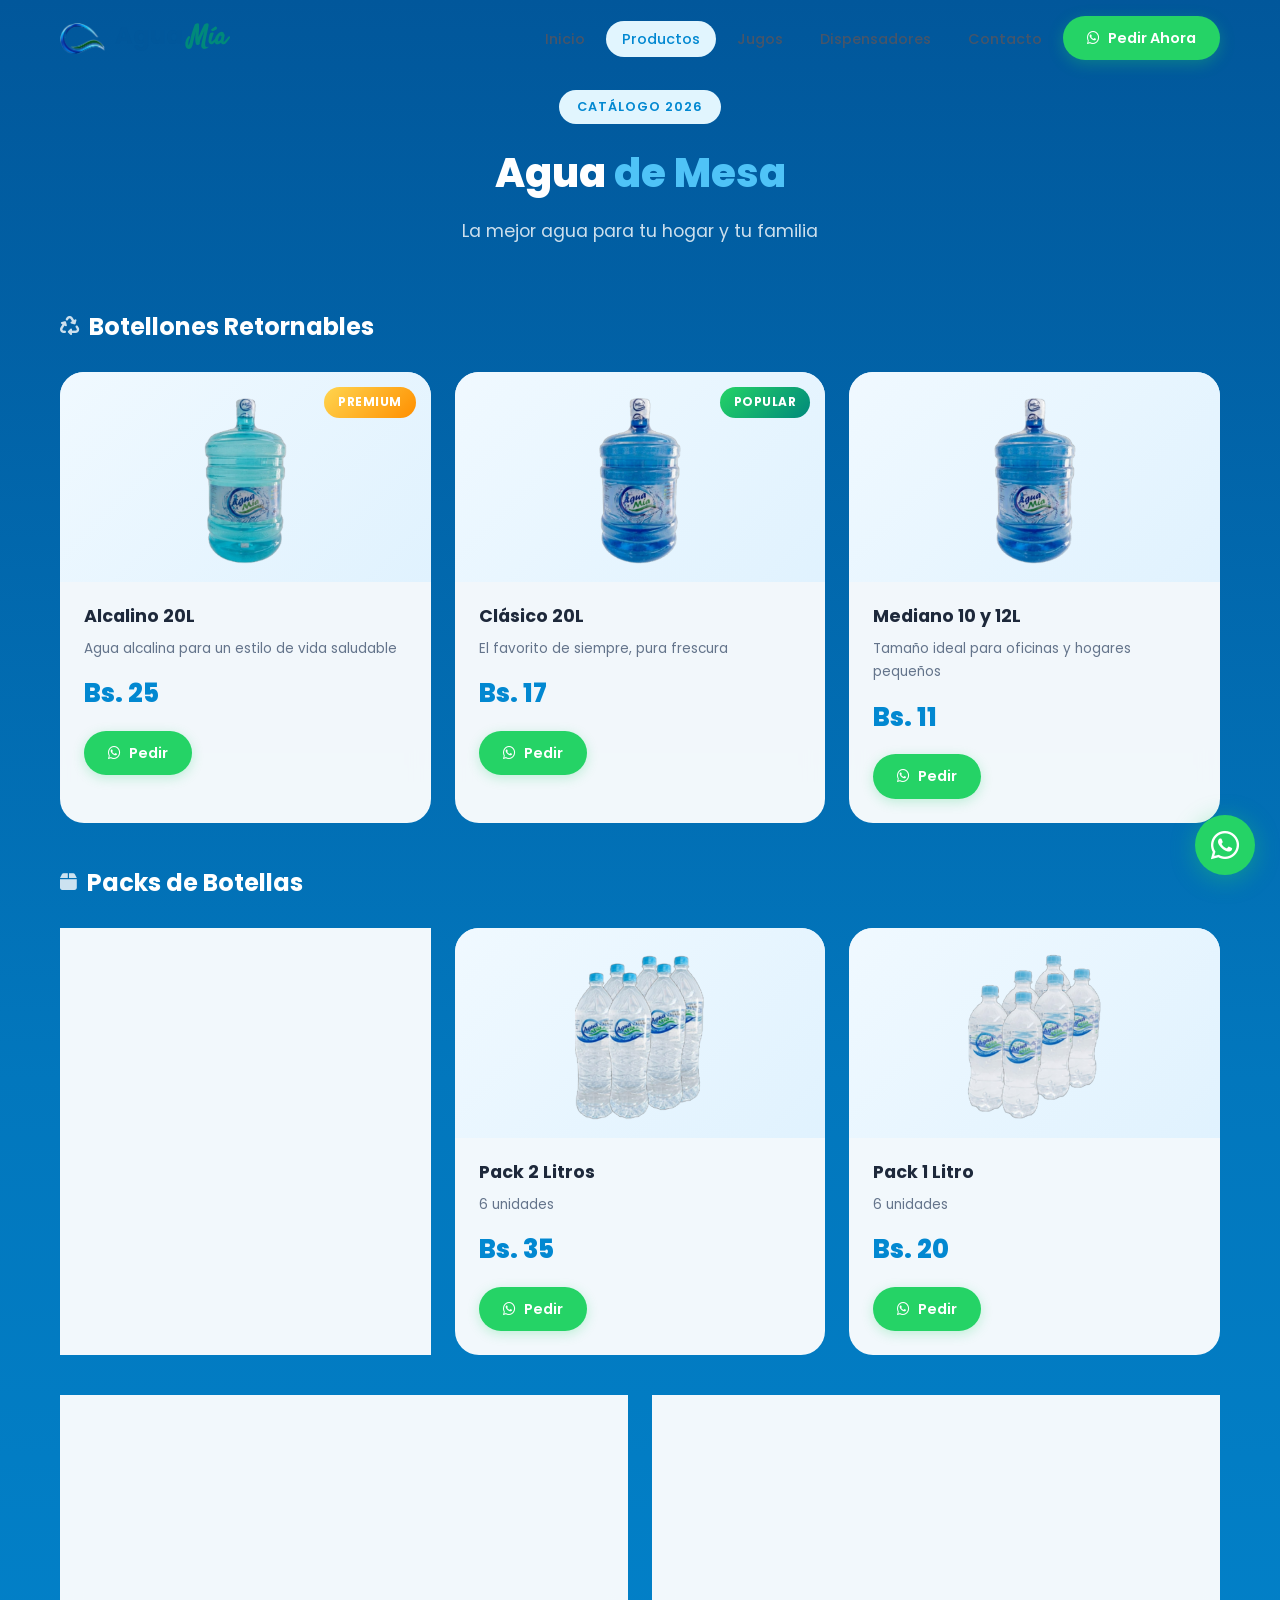
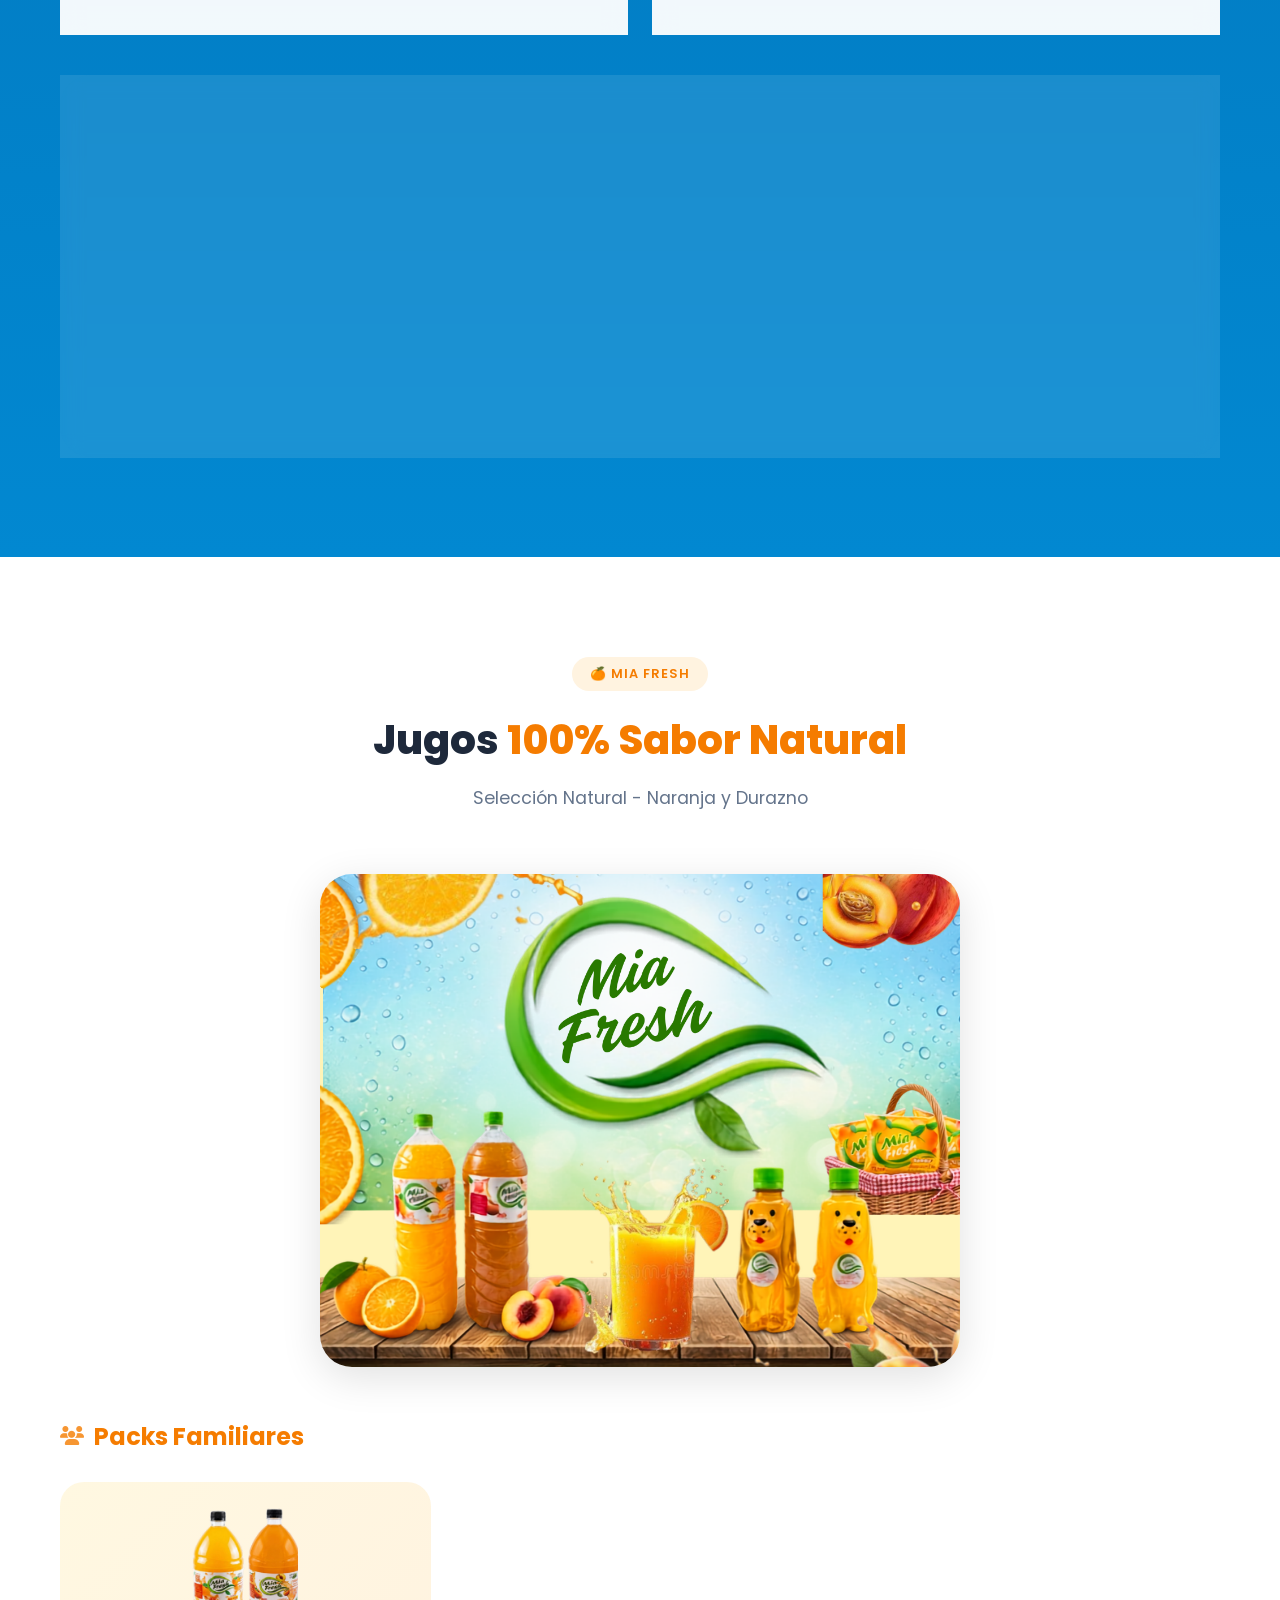
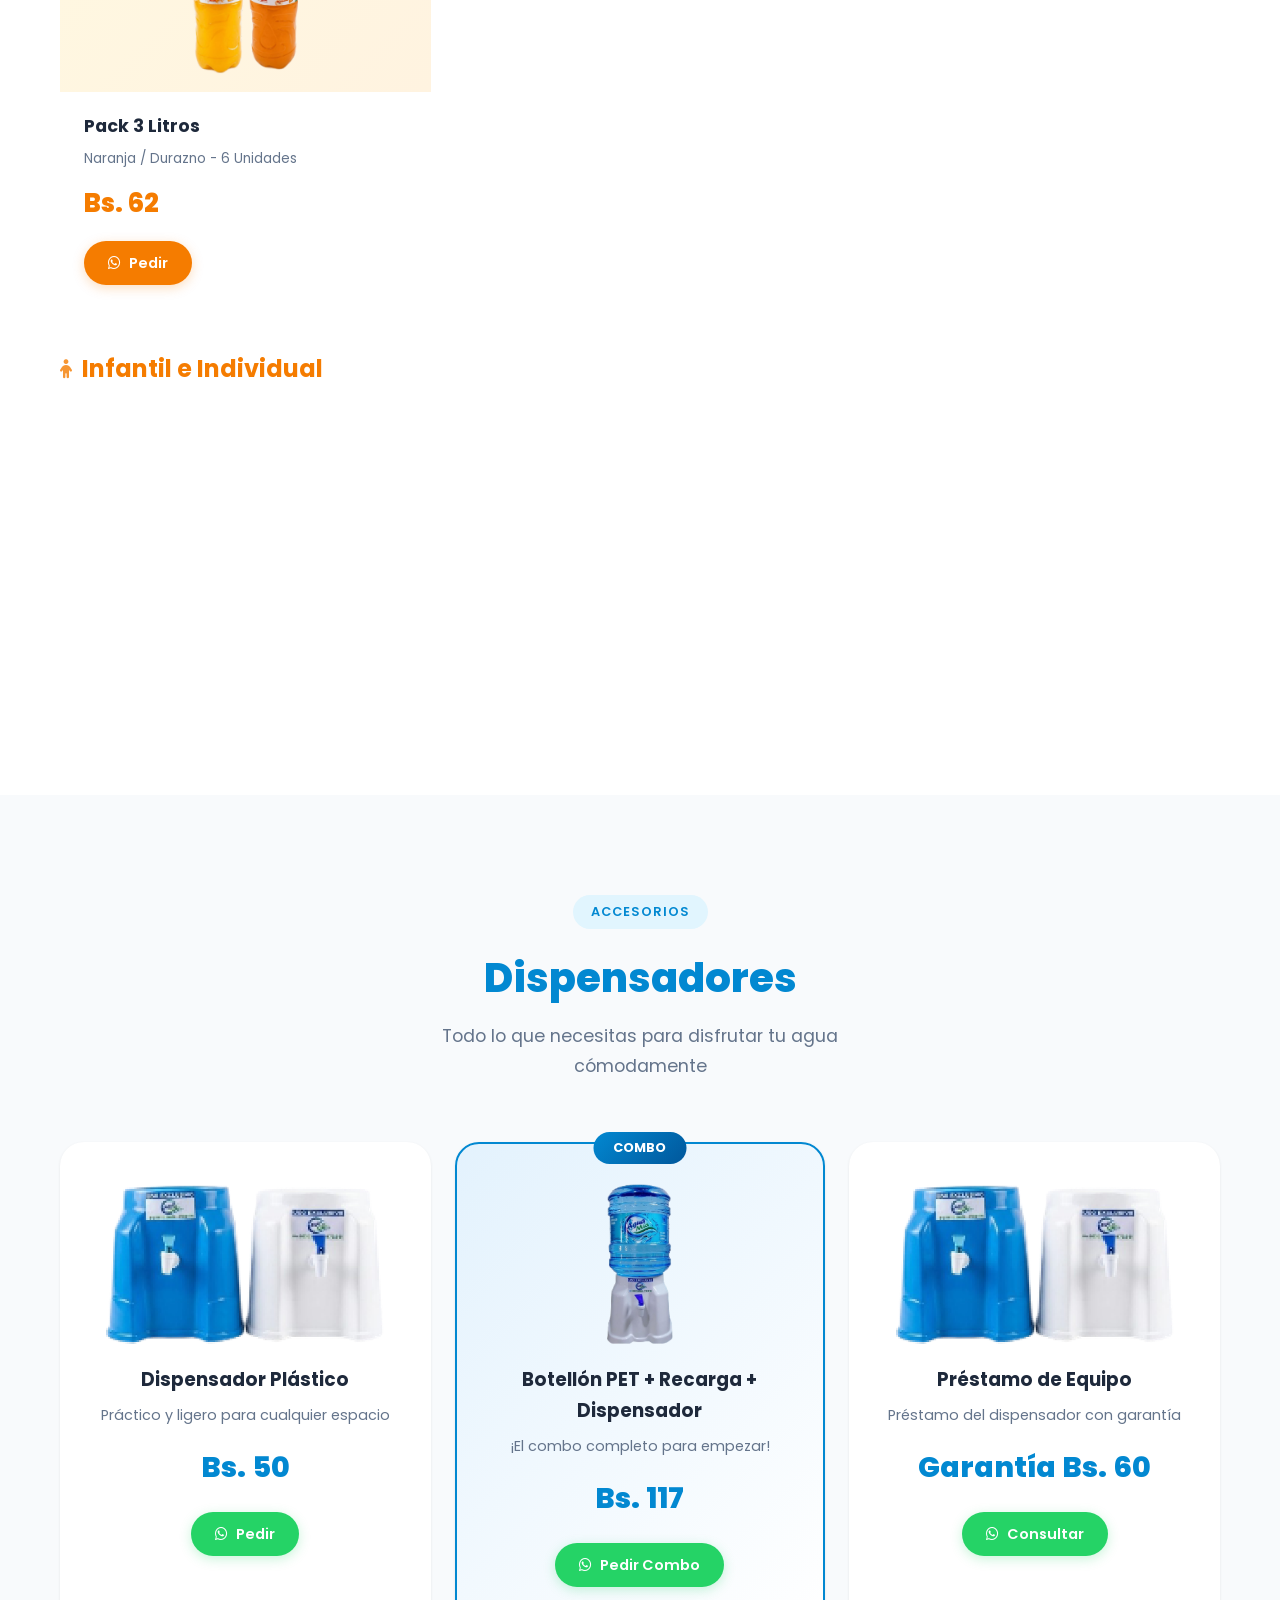
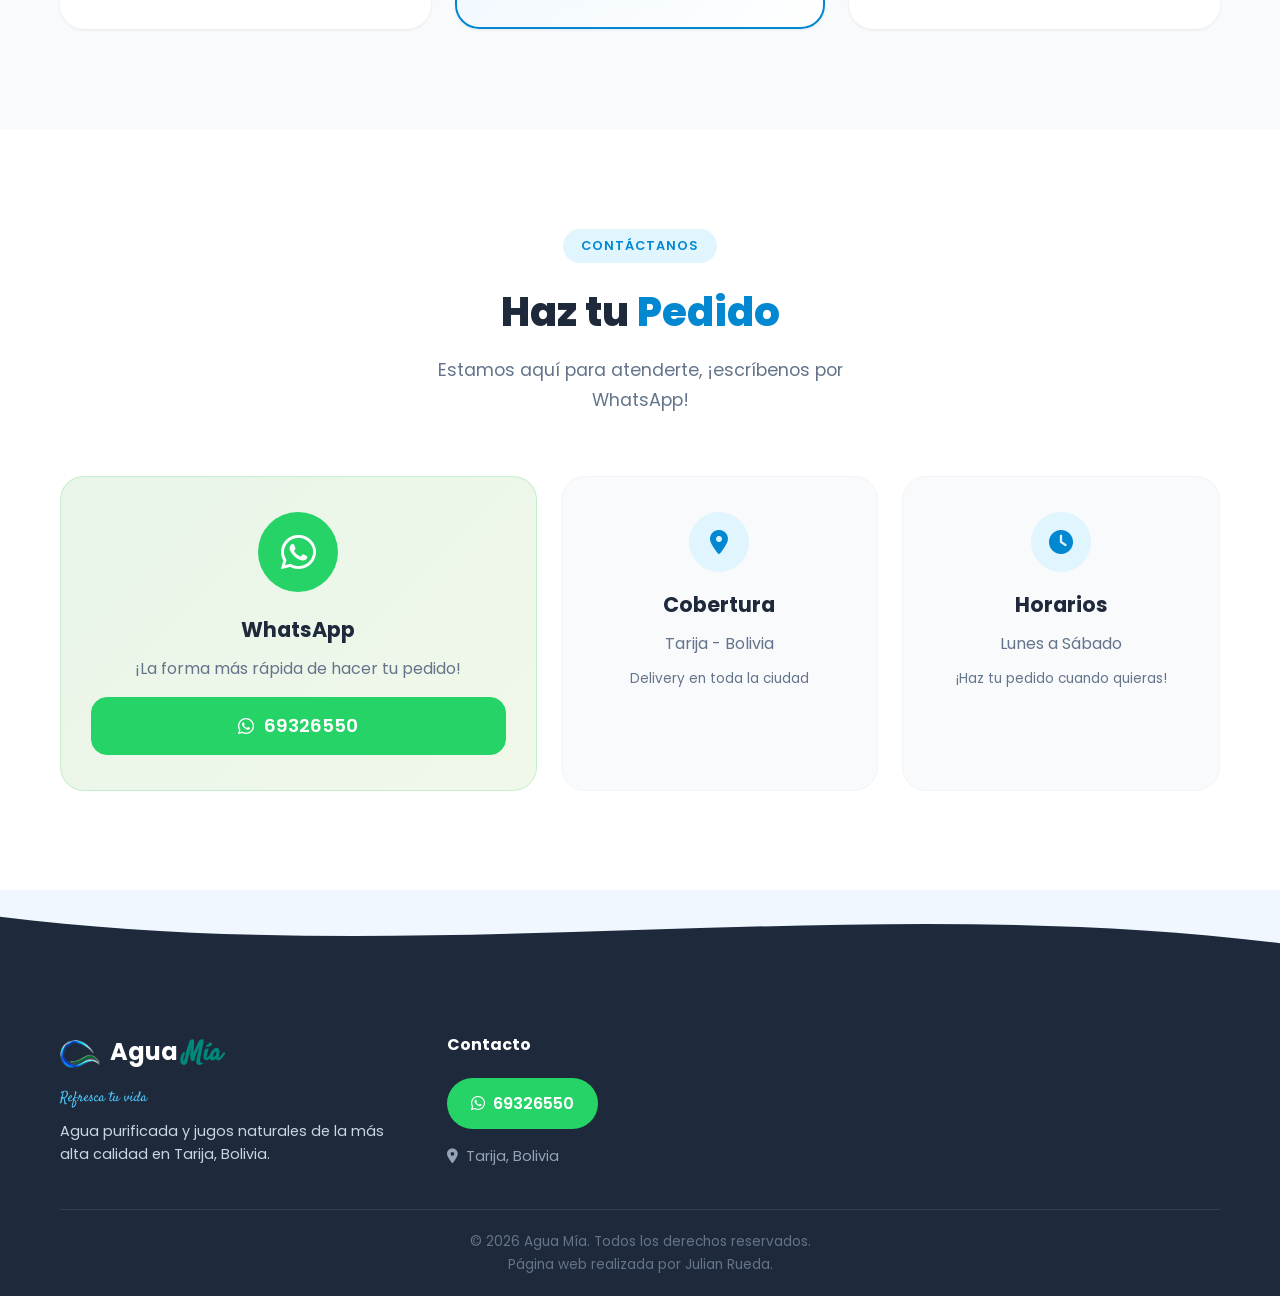
==== commit 66c5ba67: "Actualizaciones de contenido y diseño" ====
--- a/catalogo.html
+++ b/catalogo.html
@@ -45,7 +45,7 @@
         </div>
     </nav>
 
-    <!-- Products Section - Agua Purificada -->
+    <!-- Products Section - Agua de Mesa -->
     <section class="section products products-start" id="productos">
         <div class="products-bg">
             <div class="wave-top">
@@ -57,7 +57,7 @@
         <div class="container">
             <div class="section-header light">
                 <span class="section-tag">Catálogo 2026</span>
-                <h2>Agua <span class="highlight-light">Purificada</span></h2>
+                <h2>Agua <span class="highlight-light">de Mesa</span></h2>
                 <p class="section-desc light">La mejor agua para tu hogar y tu familia</p>
             </div>
 
@@ -112,21 +112,7 @@
 
             <!-- Packs de Botellas -->
             <h3 class="category-title"><i class="fas fa-box"></i> Packs de Botellas</h3>
-            <div class="products-grid four-cols">
-                <div class="product-card">
-                    <div class="product-img">
-                        <img src="assets/img/pack-5litros.png" alt="Pack 5 Litros">
-                    </div>
-                    <div class="product-info">
-                        <h4>Pack 5 Litros</h4>
-                        <p class="product-desc">2 unidades</p>
-                        <div class="product-price">Bs. 22</div>
-                        <a data-pedido href="https://wa.me/59169326550?text=Hola%2C%20quiero%20pedir%20Pack%205%20Litros%20(Bs.%2022)" 
-                           class="btn btn-whatsapp" target="_blank" rel="noopener">
-                            <i class="fab fa-whatsapp"></i> Pedir
-                        </a>
-                    </div>
-                </div>
+            <div class="products-grid three-cols">
                 <div class="product-card">
                     <div class="product-img">
                         <img src="assets/img/pack-3litros.png" alt="Pack 3 Litros">
